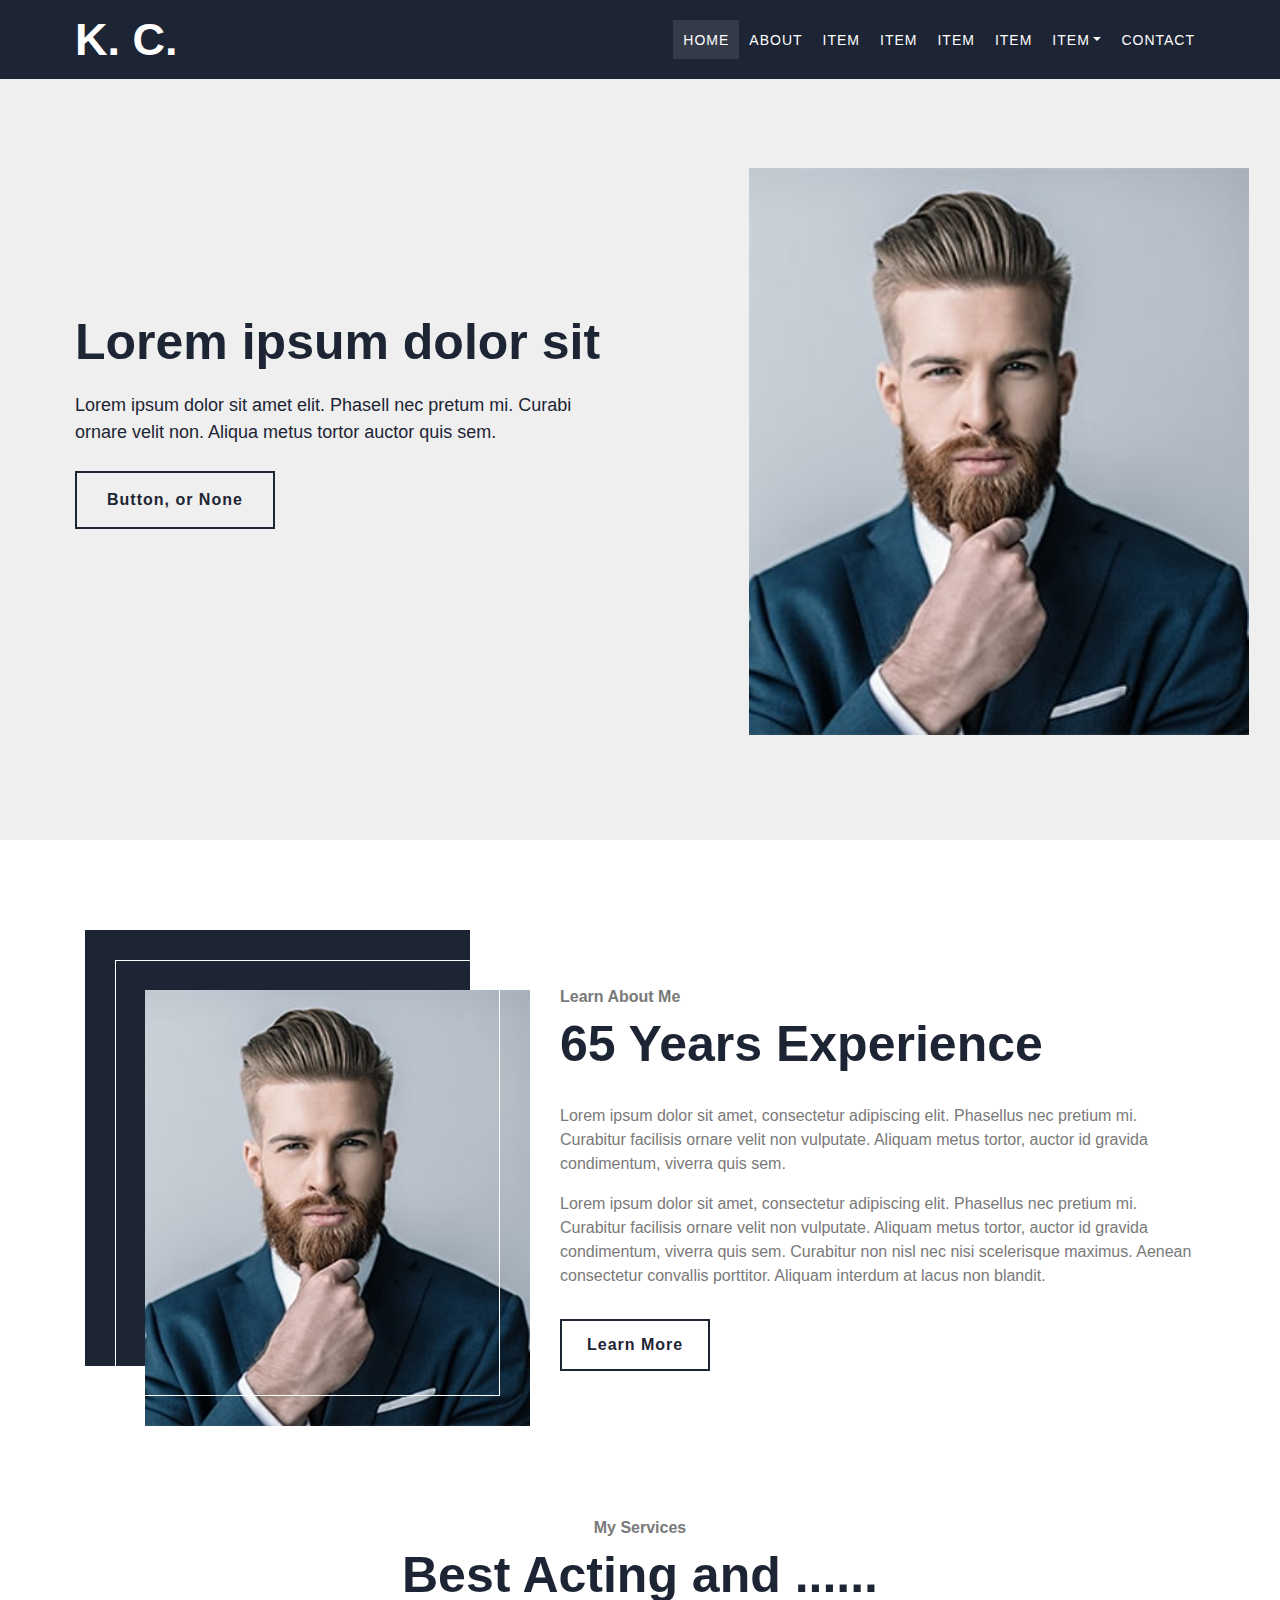
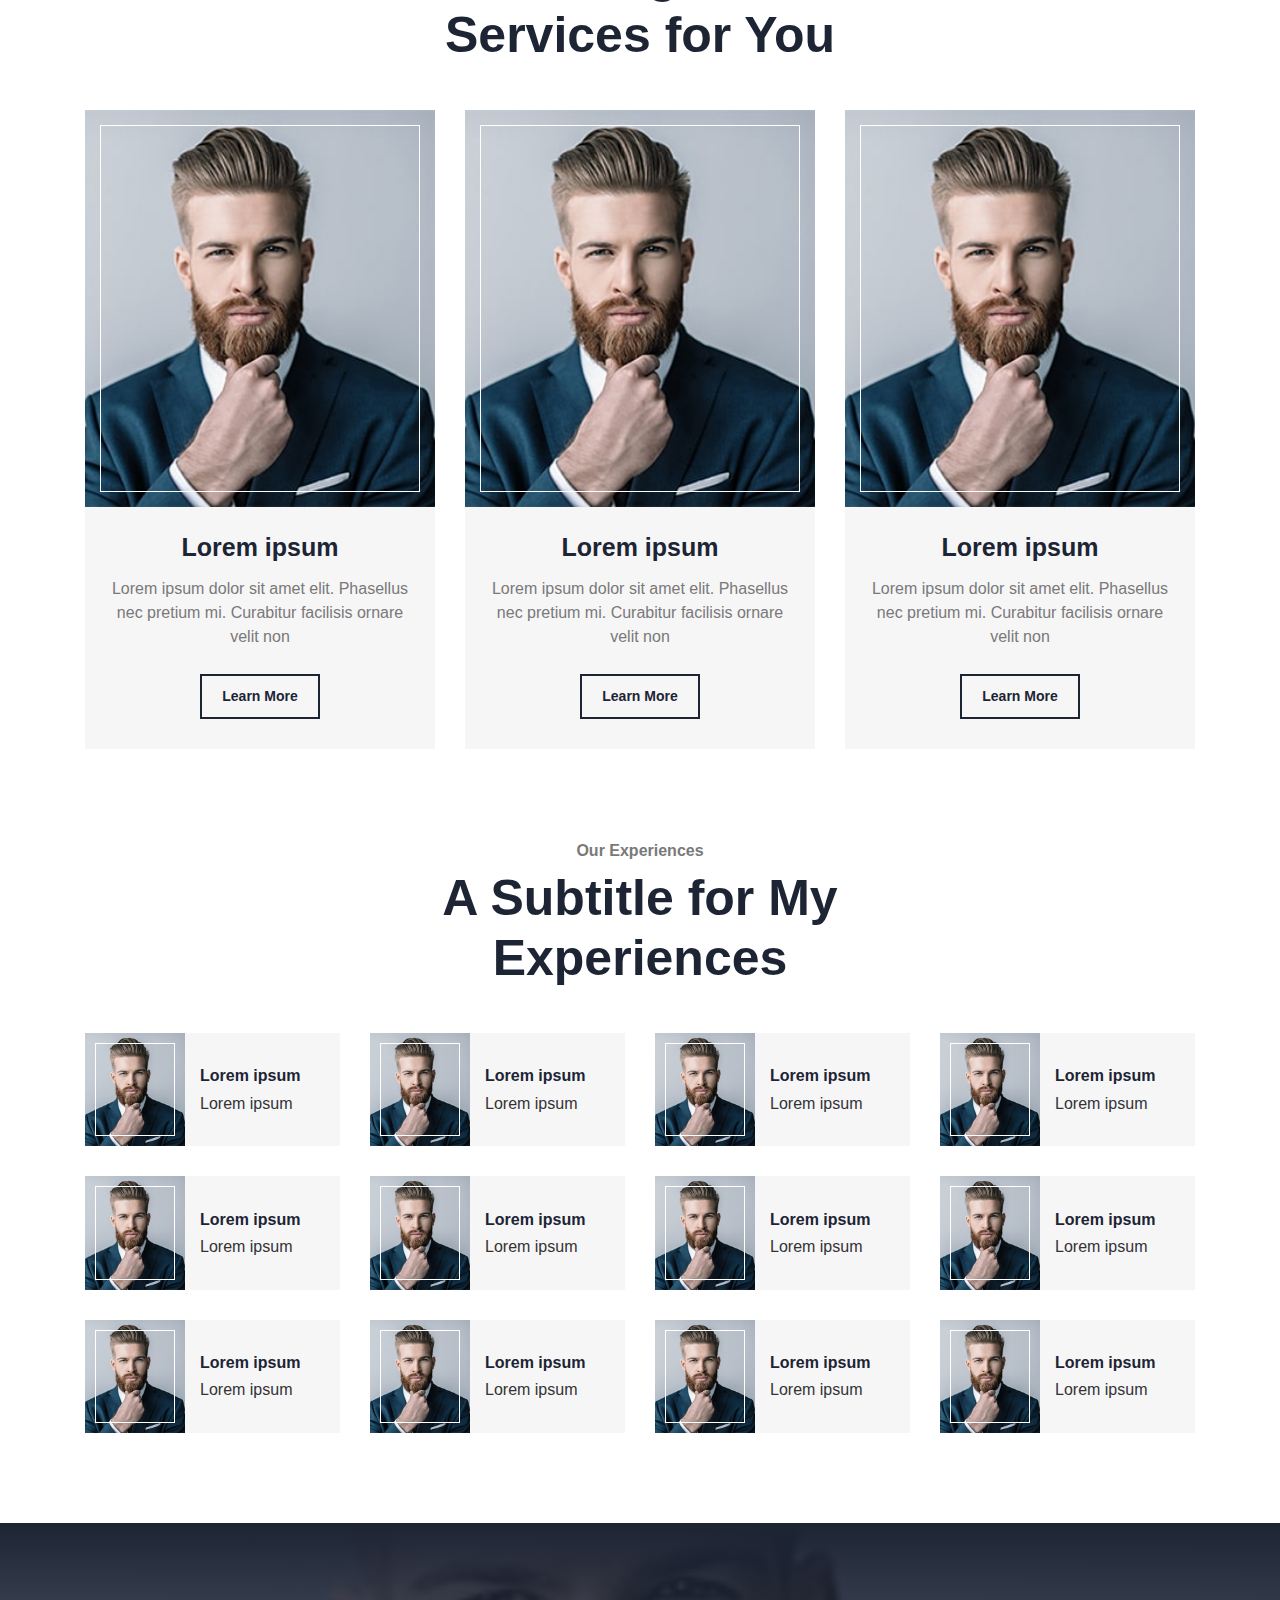
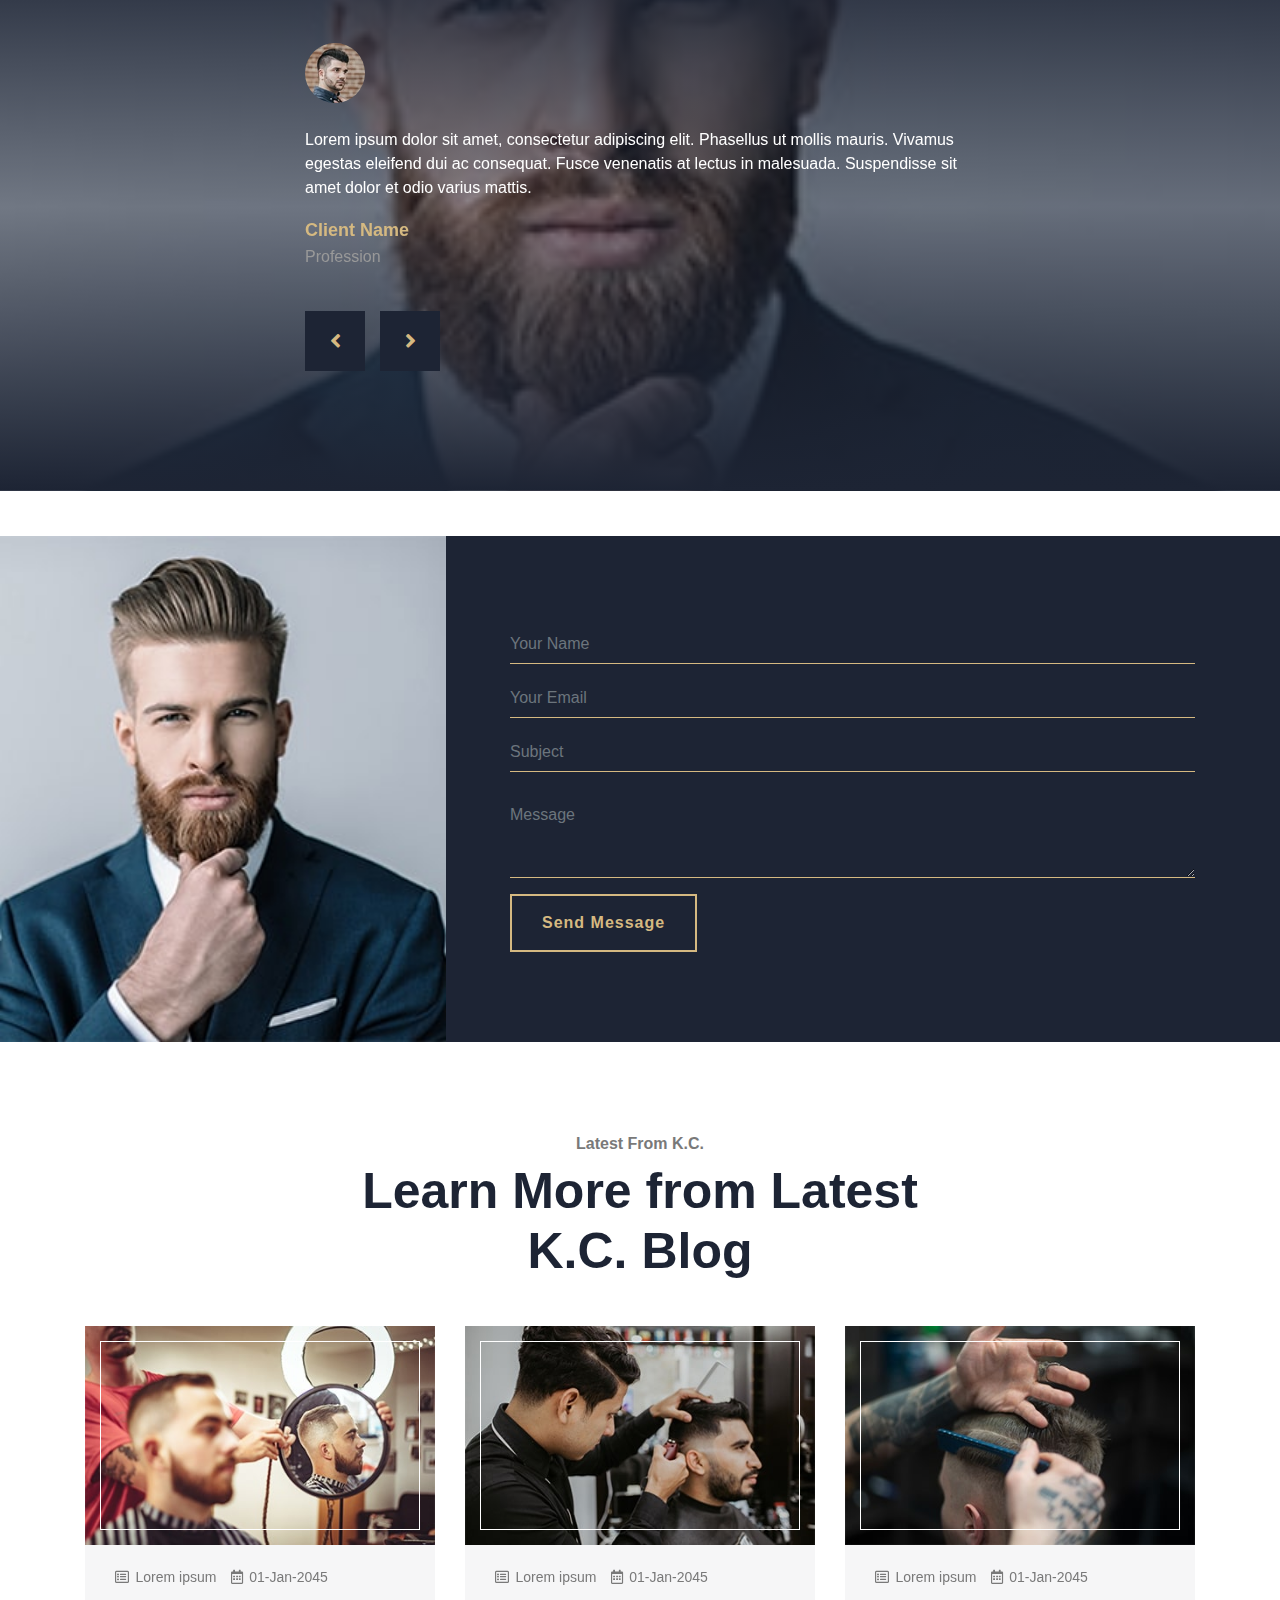
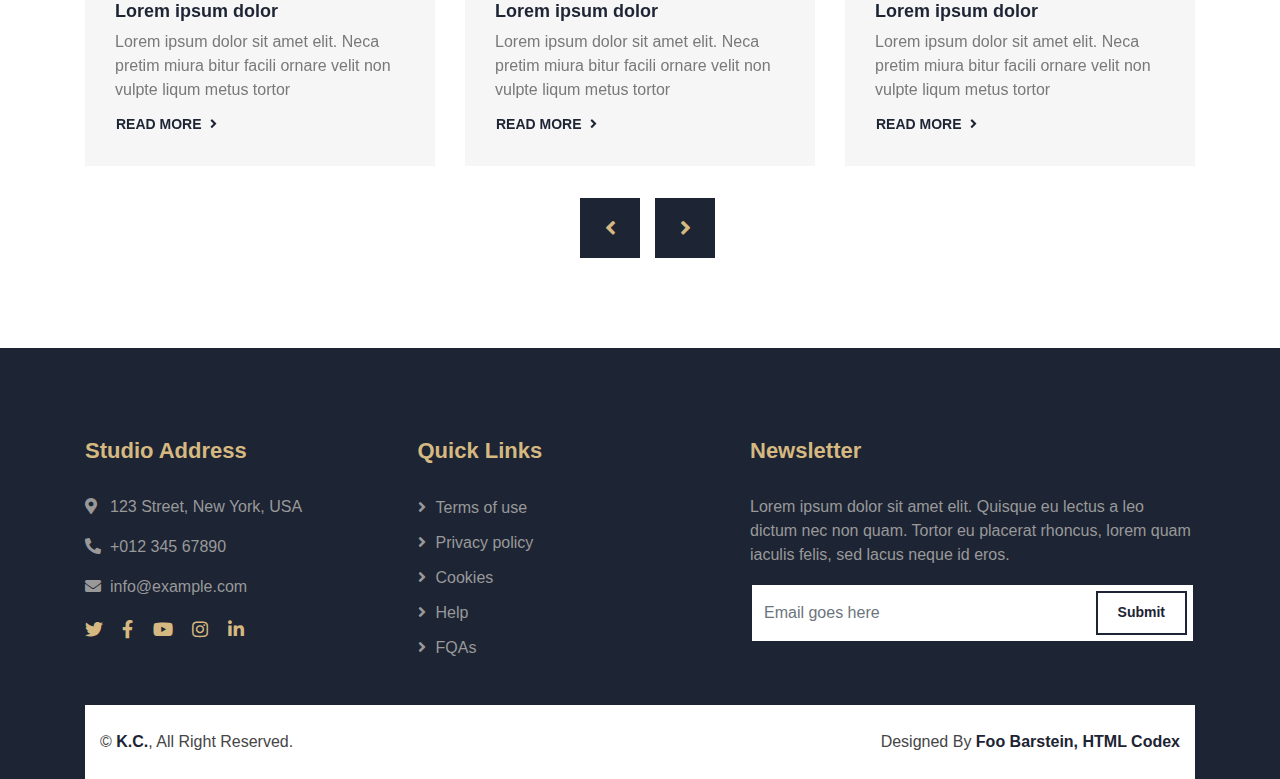
==== index.html @ 93770280 "first commit" ====
<!DOCTYPE html>
<html lang="en">
    <head>
        <meta charset="utf-8">
        <title>K. C.</title>
        <meta content="width=device-width, initial-scale=1.0" name="viewport">
        <meta content="Free Website Template" name="keywords">
        <meta content="Free Website Template" name="description">

        <!-- Favicon -->
        <link href="img/favicon.ico" rel="icon">

        <!-- Google Font -->
        <link href="https://fonts.googleapis.com/css2?family=Open+Sans:wght@300;400;600;700;800&display=swap" rel="stylesheet">

        <!-- CSS Libraries -->
        <link href="https://stackpath.bootstrapcdn.com/bootstrap/4.4.1/css/bootstrap.min.css" rel="stylesheet">
        <link href="https://cdnjs.cloudflare.com/ajax/libs/font-awesome/5.10.0/css/all.min.css" rel="stylesheet">
        <link href="lib/animate/animate.min.css" rel="stylesheet">
        <link href="lib/owlcarousel/assets/owl.carousel.min.css" rel="stylesheet">
        <link href="lib/lightbox/css/lightbox.min.css" rel="stylesheet">

        <!-- Template Stylesheet -->
        <link href="css/style.css" rel="stylesheet">
    </head>

    <body>
        <!-- Top Bar Start -->
<!--         <div class="top-bar d-none d-md-block">
            <div class="container-fluid">
                <div class="row">
                    <div class="col-md-6">
                        <div class="top-bar-left">
                            <div class="text">
                                <h2>8:00 - 9:00</h2>
                                <p>Opening Hour Mon - Fri</p>
                            </div>
                            <div class="text">
                                <h2>+123 456 7890</h2>
                                <p>Call Us For Appointment</p>
                            </div>
                        </div>
                    </div>
                    <div class="col-md-6">
                        <div class="top-bar-right">
                            <div class="social">
                                <a href=""><i class="fab fa-twitter"></i></a>
                                <a href=""><i class="fab fa-facebook-f"></i></a>
                                <a href=""><i class="fab fa-linkedin-in"></i></a>
                                <a href=""><i class="fab fa-instagram"></i></a>
                            </div>
                        </div>
                    </div>
                </div>
            </div>
        </div> -->
        <!-- Top Bar End -->

        <!-- Nav Bar Start -->
        <div class="navbar navbar-expand-lg bg-dark navbar-dark">
            <div class="container-fluid">
                <a href="index.html" class="navbar-brand">K. C.</a>
                <button type="button" class="navbar-toggler" data-toggle="collapse" data-target="#navbarCollapse">
                    <span class="navbar-toggler-icon"></span>
                </button>

                <div class="collapse navbar-collapse justify-content-between" id="navbarCollapse">
                    <div class="navbar-nav ml-auto">
                        <a href="index.html" class="nav-item nav-link active">Home</a>
                        <a href="about.html" class="nav-item nav-link">About</a>
                        <a href="#" class="nav-item nav-link">Item</a>
                        <a href="#" class="nav-item nav-link">Item</a>
                        <a href="#" class="nav-item nav-link">Item</a>
                        <a href="#" class="nav-item nav-link">Item</a>
                        <div class="nav-item dropdown">
                            <a href="#" class="nav-link dropdown-toggle" data-toggle="dropdown">Item</a>
                            <div class="dropdown-menu">
                                <a href="#" class="dropdown-item">Item</a>
                                <a href="#" class="dropdown-item">Item</a>
                            </div>
                        </div>
                        <a href="contact.html" class="nav-item nav-link">Contact</a>
                    </div>
                </div>
            </div>
        </div>
        <!-- Nav Bar End -->


        <!-- Hero Start -->
        <div class="hero">
            <div class="container-fluid">
                <div class="row">
                    <div class="col-sm-12 col-md-6">
                        <div class="hero-text">
                            <h1>Lorem ipsum dolor sit</h1>
                            <p>
                                Lorem ipsum dolor sit amet elit. Phasell nec pretum mi. Curabi ornare velit non. Aliqua metus tortor auctor quis sem.
                            </p>
                            <a class="btn" href="https://htmlcodex.com/barber-shop-template">Button, or None</a>
                        </div>
                    </div>
                    <div class="col-sm-12 col-md-6 d-none d-md-block">
                        <div class="hero-image">
                            <img src="img/team-3.jpg" alt="Hero Image">
                        </div>
                    </div>
                </div>
<!--                 <button type="button" class="btn-play" data-toggle="modal" data-src="https://www.youtube.com/embed/DWRcNpR6Kdc" data-target="#videoModal">
                    <span></span>
                </button> -->
            </div>
        </div>
        <!-- Hero End -->

        <!-- Video Modal Start-->
<!--         <div class="modal fade" id="videoModal" tabindex="-1" role="dialog" aria-labelledby="exampleModalLabel" aria-hidden="true">
            <div class="modal-dialog" role="document">
                <div class="modal-content">
                    <div class="modal-body">
                        <button type="button" class="close" data-dismiss="modal" aria-label="Close">
                            <span aria-hidden="true">&times;</span>
                        </button>     -->    
                        <!-- 16:9 aspect ratio -->
<!--                         <div class="embed-responsive embed-responsive-16by9">
                            <iframe class="embed-responsive-item" src="" id="video"  allowscriptaccess="always" allow="autoplay"></iframe>
                        </div>
                    </div>
                </div>
            </div>
        </div>  -->
        <!-- Video Modal End -->


        <!-- About Start -->
        <div class="about">
            <div class="container">
                <div class="row align-items-center">
                    <div class="col-lg-5 col-md-6">
                        <div class="about-img">
                            <img src="img/team-3.jpg" alt="Image">
                        </div>
                    </div>
                    <div class="col-lg-7 col-md-6">
                        <div class="section-header text-left">
                            <p>Learn About Me</p>
                            <h2>65 Years Experience</h2>
                        </div>
                        <div class="about-text">
                            <p>
                                Lorem ipsum dolor sit amet, consectetur adipiscing elit. Phasellus nec pretium mi. Curabitur facilisis ornare velit non vulputate. Aliquam metus tortor, auctor id gravida condimentum, viverra quis sem.
                            </p>
                            <p>
                                Lorem ipsum dolor sit amet, consectetur adipiscing elit. Phasellus nec pretium mi. Curabitur facilisis ornare velit non vulputate. Aliquam metus tortor, auctor id gravida condimentum, viverra quis sem. Curabitur non nisl nec nisi scelerisque maximus. Aenean consectetur convallis porttitor. Aliquam interdum at lacus non blandit.
                            </p>
                            <a class="btn" href="">Learn More</a>
                        </div>
                    </div>
                </div>
            </div>
        </div>
        <!-- About End -->


        <!-- Service Start -->
        <div class="service">
            <div class="container">
                <div class="section-header text-center">
                    <p>My Services</p>
                    <h2>Best Acting and ...... Services for You</h2>
                </div>
                <div class="row">
                    <div class="col-lg-4 col-md-6">
                        <div class="service-item">
                            <div class="service-img">
                                <img src="img/team-3.jpg" alt="Image">
                            </div>
                            <h3>Lorem ipsum</h3>
                            <p>
                                Lorem ipsum dolor sit amet elit. Phasellus nec pretium mi. Curabitur facilisis ornare velit non
                            </p>
                            <a class="btn" href="">Learn More</a>
                        </div>
                    </div>
                    <div class="col-lg-4 col-md-6">
                        <div class="service-item">
                            <div class="service-img">
                                <img src="img/team-3.jpg" alt="Image">
                            </div>
                            <h3>Lorem ipsum</h3>
                            <p>
                                Lorem ipsum dolor sit amet elit. Phasellus nec pretium mi. Curabitur facilisis ornare velit non
                            </p>
                            <a class="btn" href="">Learn More</a>
                        </div>
                    </div>
                    <div class="col-lg-4 col-md-6">
                        <div class="service-item">
                            <div class="service-img">
                                <img src="img/team-3.jpg" alt="Image">
                            </div>
                            <h3>Lorem ipsum</h3>
                            <p>
                                Lorem ipsum dolor sit amet elit. Phasellus nec pretium mi. Curabitur facilisis ornare velit non
                            </p>
                            <a class="btn" href="">Learn More</a>
                        </div>
                    </div>
                </div>
            </div>
        </div>
        <!-- Service End -->


        <!-- Pricing Start -->
        <div class="price">
            <div class="container">
                <div class="section-header text-center">
                    <p>Our Experiences</p>
                    <h2>A Subtitle for My Experiences</h2>
                </div>
                <div class="row">
                    <div class="col-lg-3 col-md-4 col-sm-6">
                        <div class="price-item">
                            <div class="price-img">
                                <img src="img/team-3.jpg" alt="Image">
                            </div>
                            <div class="price-text">
                                <h2>Lorem ipsum</h2>
                                <h3>Lorem ipsum</h3>
                            </div>
                        </div>
                    </div>
                    <div class="col-lg-3 col-md-4 col-sm-6">
                        <div class="price-item">
                            <div class="price-img">
                                <img src="img/team-3.jpg" alt="Image">
                            </div>
                            <div class="price-text">
                                <h2>Lorem ipsum</h2>
                                <h3>Lorem ipsum</h3>
                            </div>
                        </div>
                    </div>
                    <div class="col-lg-3 col-md-4 col-sm-6">
                        <div class="price-item">
                            <div class="price-img">
                                <img src="img/team-3.jpg" alt="Image">
                            </div>
                            <div class="price-text">
                                <h2>Lorem ipsum</h2>
                                <h3>Lorem ipsum</h3>
                            </div>
                        </div>
                    </div>
                    <div class="col-lg-3 col-md-4 col-sm-6">
                        <div class="price-item">
                            <div class="price-img">
                                <img src="img/team-3.jpg" alt="Image">
                            </div>
                            <div class="price-text">
                                <h2>Lorem ipsum</h2>
                                <h3>Lorem ipsum</h3>
                            </div>
                        </div>
                    </div>
                    <div class="col-lg-3 col-md-4 col-sm-6">
                        <div class="price-item">
                            <div class="price-img">
                                <img src="img/team-3.jpg" alt="Image">
                            </div>
                            <div class="price-text">
                                <h2>Lorem ipsum</h2>
                                <h3>Lorem ipsum</h3>
                            </div>
                        </div>
                    </div>
                    <div class="col-lg-3 col-md-4 col-sm-6">
                        <div class="price-item">
                            <div class="price-img">
                                <img src="img/team-3.jpg" alt="Image">
                            </div>
                            <div class="price-text">
                                <h2>Lorem ipsum</h2>
                                <h3>Lorem ipsum</h3>
                            </div>
                        </div>
                    </div>
                    <div class="col-lg-3 col-md-4 col-sm-6">
                        <div class="price-item">
                            <div class="price-img">
                                <img src="img/team-3.jpg" alt="Image">
                            </div>
                            <div class="price-text">
                                <h2>Lorem ipsum</h2>
                                <h3>Lorem ipsum</h3>
                            </div>
                        </div>
                    </div>
                    <div class="col-lg-3 col-md-4 col-sm-6">
                        <div class="price-item">
                            <div class="price-img">
                                <img src="img/team-3.jpg" alt="Image">
                            </div>
                            <div class="price-text">
                                <h2>Lorem ipsum</h2>
                                <h3>Lorem ipsum</h3>
                            </div>
                        </div>
                    </div>
                    <div class="col-lg-3 col-md-4 col-sm-6">
                        <div class="price-item">
                            <div class="price-img">
                                <img src="img/team-3.jpg" alt="Image">
                            </div>
                            <div class="price-text">
                                <h2>Lorem ipsum</h2>
                                <h3>Lorem ipsum</h3>
                            </div>
                        </div>
                    </div>
                    <div class="col-lg-3 col-md-4 col-sm-6">
                        <div class="price-item">
                            <div class="price-img">
                                <img src="img/team-3.jpg" alt="Image">
                            </div>
                            <div class="price-text">
                                <h2>Lorem ipsum</h2>
                                <h3>Lorem ipsum</h3>
                            </div>
                        </div>
                    </div>
                    <div class="col-lg-3 col-md-4 col-sm-6">
                        <div class="price-item">
                            <div class="price-img">
                                <img src="img/team-3.jpg" alt="Image">
                            </div>
                            <div class="price-text">
                                <h2>Lorem ipsum</h2>
                                <h3>Lorem ipsum</h3>
                            </div>
                        </div>
                    </div>
                    <div class="col-lg-3 col-md-4 col-sm-6">
                        <div class="price-item">
                            <div class="price-img">
                                <img src="img/team-3.jpg" alt="Image">
                            </div>
                            <div class="price-text">
                                <h2>Lorem ipsum</h2>
                                <h3>Lorem ipsum</h3>
                            </div>
                        </div>
                    </div>
                </div>
            </div>
        </div>
        <!-- Pricing End -->
        
        
        <!-- Testimonial Start -->
        <div class="testimonial">
            <div class="container">
                <div class="owl-carousel testimonials-carousel">
                    <div class="testimonial-item">
                        <img src="img/testimonial-1.jpg" alt="Image">
                        <p>
                            Lorem ipsum dolor sit amet, consectetur adipiscing elit. Phasellus ut mollis mauris. Vivamus egestas eleifend dui ac consequat. Fusce venenatis at lectus in malesuada. Suspendisse sit amet dolor et odio varius mattis.
                        </p>
                        <h2>Client Name</h2>
                        <h3>Profession</h3>
                    </div>
                    <div class="testimonial-item">
                        <img src="img/testimonial-2.jpg" alt="Image">
                        <p>
                            Phasellus pellentesque tempus pretium. Quisque in enim sit amet purus venenatis porttitor sed non velit. Vivamus vehicula finibus tortor. Aliquam vehicula molestie pulvinar. Sed varius libero in leo finibus, ac consectetur tortor rutrum.
                        </p>
                        <h2>Client Name</h2>
                        <h3>Profession</h3>
                    </div>
                    <div class="testimonial-item">
                        <img src="img/testimonial-3.jpg" alt="Image">
                        <p>
                            Sed in lectus eu eros tincidunt cursus. Aliquam eleifend velit nisl. Sed et posuere urna, ut vestibulum massa. Integer quis magna non enim luctus interdum. Phasellus sed eleifend erat. Aliquam ligula ex, semper vel tempor pellentesque, pretium eu nulla.
                        </p>
                        <h2>Client Name</h2>
                        <h3>Profession</h3>
                    </div>
                </div>
            </div>
        </div>
        <!-- Testimonial End -->


        <!-- Team Start -->
<!--         <div class="team">
            <div class="container">
                <div class="section-header text-center">
                    <p>Our Barber Team</p>
                    <h2>Meet Our Hair Cut Expert Barber</h2>
                </div>
                <div class="row">
                    <div class="col-lg-3 col-md-6">
                        <div class="team-item">
                            <div class="team-img">
                                <img src="img/team-1.jpg" alt="Team Image">
                            </div>
                            <div class="team-text">
                                <h2>Adam Phillips</h2>
                                <p>Master Barber</p>
                            </div>
                        </div>
                    </div>
                    <div class="col-lg-3 col-md-6">
                        <div class="team-item">
                            <div class="team-img">
                                <img src="img/team-2.jpg" alt="Team Image">
                            </div>
                            <div class="team-text">
                                <h2>Dylan Adams</h2>
                                <p>Hair Expert</p>
                            </div>
                        </div>
                    </div>
                    <div class="col-lg-3 col-md-6">
                        <div class="team-item">
                            <div class="team-img">
                                <img src="img/team-3.jpg" alt="Team Image">
                            </div>
                            <div class="team-text">
                                <h2>Gloria Edwards</h2>
                                <p>Beard Expert</p>
                            </div>
                        </div>
                    </div>
                    <div class="col-lg-3 col-md-6">
                        <div class="team-item">
                            <div class="team-img">
                                <img src="img/team-4.jpg" alt="Team Image">
                            </div>
                            <div class="team-text">
                                <h2>Josh Dunn</h2>
                                <p>Color Expert</p>
                            </div>
                        </div>
                    </div>
                </div>
            </div>
        </div> -->
        <!-- Team End -->
        
        
        <!-- Contact Start -->
        <div class="contact">
            <div class="container-fluid">
                <div class="container">
                    <div class="row align-items-center">
                        <div class="col-md-4"></div>
                        <div class="col-md-8">
                            <div class="contact-form">
                                <div id="success"></div>
                                <form name="sentMessage" id="contactForm" novalidate="novalidate">
                                    <div class="control-group">
                                        <input type="text" class="form-control" id="name" placeholder="Your Name" required="required" data-validation-required-message="Please enter your name" />
                                        <p class="help-block text-danger"></p>
                                    </div>
                                    <div class="control-group">
                                        <input type="email" class="form-control" id="email" placeholder="Your Email" required="required" data-validation-required-message="Please enter your email" />
                                        <p class="help-block text-danger"></p>
                                    </div>
                                    <div class="control-group">
                                        <input type="text" class="form-control" id="subject" placeholder="Subject" required="required" data-validation-required-message="Please enter a subject" />
                                        <p class="help-block text-danger"></p>
                                    </div>
                                    <div class="control-group">
                                        <textarea class="form-control" id="message" placeholder="Message" required="required" data-validation-required-message="Please enter your message"></textarea>
                                        <p class="help-block text-danger"></p>
                                    </div>
                                    <div>
                                        <button class="btn" type="submit" id="sendMessageButton">Send Message</button>
                                    </div>
                                </form>
                            </div>
                        </div>
                    </div>
                </div>
            </div>
        </div>
        <!-- Contact End -->


        <!-- Blog Start -->
        <div class="blog">
            <div class="container">
                <div class="section-header text-center">
                    <p>Latest From K.C.</p>
                    <h2>Learn More from Latest K.C. Blog</h2>
                </div>
                <div class="owl-carousel blog-carousel">
                    <div class="blog-item">
                        <div class="blog-img">
                            <img src="img/blog-1.jpg" alt="Blog">
                        </div>
                        <div class="blog-meta">
                            <i class="fa fa-list-alt"></i>
                            <a href="">Lorem ipsum</a>
                            <i class="fa fa-calendar-alt"></i>
                            <p>01-Jan-2045</p>
                        </div>
                        <div class="blog-text">
                            <h2>Lorem ipsum dolor</h2>
                            <p>
                                Lorem ipsum dolor sit amet elit. Neca pretim miura bitur facili ornare velit non vulpte liqum metus tortor
                            </p>
                            <a class="btn" href="">Read More <i class="fa fa-angle-right"></i></a>
                        </div>
                    </div>
                    <div class="blog-item">
                        <div class="blog-img">
                            <img src="img/blog-2.jpg" alt="Blog">
                        </div>
                        <div class="blog-meta">
                            <i class="fa fa-list-alt"></i>
                            <a href="">Lorem ipsum</a>
                            <i class="fa fa-calendar-alt"></i>
                            <p>01-Jan-2045</p>
                        </div>
                        <div class="blog-text">
                            <h2>Lorem ipsum dolor</h2>
                            <p>
                                Lorem ipsum dolor sit amet elit. Neca pretim miura bitur facili ornare velit non vulpte liqum metus tortor
                            </p>
                            <a class="btn" href="">Read More <i class="fa fa-angle-right"></i></a>
                        </div>
                    </div>
                    <div class="blog-item">
                        <div class="blog-img">
                            <img src="img/blog-3.jpg" alt="Blog">
                        </div>
                        <div class="blog-meta">
                            <i class="fa fa-list-alt"></i>
                            <a href="">Lorem ipsum</a>
                            <i class="fa fa-calendar-alt"></i>
                            <p>01-Jan-2045</p>
                        </div>
                        <div class="blog-text">
                            <h2>Lorem ipsum dolor</h2>
                            <p>
                                Lorem ipsum dolor sit amet elit. Neca pretim miura bitur facili ornare velit non vulpte liqum metus tortor
                            </p>
                            <a class="btn" href="">Read More <i class="fa fa-angle-right"></i></a>
                        </div>
                    </div>
                    <div class="blog-item">
                        <div class="blog-img">
                            <img src="img/blog-4.jpg" alt="Blog">
                        </div>
                        <div class="blog-meta">
                            <i class="fa fa-list-alt"></i>
                            <a href="">Lorem ipsum</a>
                            <i class="fa fa-calendar-alt"></i>
                            <p>01-Jan-2045</p>
                        </div>
                        <div class="blog-text">
                            <h2>Lorem ipsum dolor</h2>
                            <p>
                                Lorem ipsum dolor sit amet elit. Neca pretim miura bitur facili ornare velit non vulpte liqum metus tortor
                            </p>
                            <a class="btn" href="">Read More <i class="fa fa-angle-right"></i></a>
                        </div>
                    </div>
                    <div class="blog-item">
                        <div class="blog-img">
                            <img src="img/blog-5.jpg" alt="Blog">
                        </div>
                        <div class="blog-meta">
                            <i class="fa fa-list-alt"></i>
                            <a href="">Lorem ipsum</a>
                            <i class="fa fa-calendar-alt"></i>
                            <p>01-Jan-2045</p>
                        </div>
                        <div class="blog-text">
                            <h2>Lorem ipsum dolor</h2>
                            <p>
                                Lorem ipsum dolor sit amet elit. Neca pretim miura bitur facili ornare velit non vulpte liqum metus tortor
                            </p>
                            <a class="btn" href="">Read More <i class="fa fa-angle-right"></i></a>
                        </div>
                    </div>
                    <div class="blog-item">
                        <div class="blog-img">
                            <img src="img/blog-6.jpg" alt="Blog">
                        </div>
                        <div class="blog-meta">
                            <i class="fa fa-list-alt"></i>
                            <a href="">Lorem ipsum</a>
                            <i class="fa fa-calendar-alt"></i>
                            <p>01-Jan-2045</p>
                        </div>
                        <div class="blog-text">
                            <h2>Lorem ipsum dolor</h2>
                            <p>
                                Lorem ipsum dolor sit amet elit. Neca pretim miura bitur facili ornare velit non vulpte liqum metus tortor
                            </p>
                            <a class="btn" href="">Read More <i class="fa fa-angle-right"></i></a>
                        </div>
                    </div>
                </div>
            </div>
        </div>
        <!-- Blog End -->


        <!-- Footer Start -->
        <div class="footer">
            <div class="container">
                <div class="row">
                    <div class="col-lg-7">
                        <div class="row">
                            <div class="col-md-6">
                                <div class="footer-contact">
                                    <h2>Studio Address</h2>
                                    <p><i class="fa fa-map-marker-alt"></i>123 Street, New York, USA</p>
                                    <p><i class="fa fa-phone-alt"></i>+012 345 67890</p>
                                    <p><i class="fa fa-envelope"></i>info@example.com</p>
                                    <div class="footer-social">
                                        <a href=""><i class="fab fa-twitter"></i></a>
                                        <a href=""><i class="fab fa-facebook-f"></i></a>
                                        <a href=""><i class="fab fa-youtube"></i></a>
                                        <a href=""><i class="fab fa-instagram"></i></a>
                                        <a href=""><i class="fab fa-linkedin-in"></i></a>
                                    </div>
                                </div>
                            </div>
                            <div class="col-md-6">
                                <div class="footer-link">
                                    <h2>Quick Links</h2>
                                    <a href="">Terms of use</a>
                                    <a href="">Privacy policy</a>
                                    <a href="">Cookies</a>
                                    <a href="">Help</a>
                                    <a href="">FQAs</a>
                                </div>
                            </div>
                        </div>
                    </div>
                    <div class="col-lg-5">
                        <div class="footer-newsletter">
                            <h2>Newsletter</h2>
                            <p>
                                Lorem ipsum dolor sit amet elit. Quisque eu lectus a leo dictum nec non quam. Tortor eu placerat rhoncus, lorem quam iaculis felis, sed lacus neque id eros.
                            </p>
                            <div class="form">
                                <input class="form-control" placeholder="Email goes here">
                                <button class="btn">Submit</button>
                            </div>
                        </div>
                    </div>
                </div>
            </div>
            <div class="container copyright">
                <div class="row">
                    <div class="col-md-6">
                        <p>&copy; <a href="#">K.C.</a>, All Right Reserved.</p>
                    </div>
                    <div class="col-md-6">
                        <p>Designed By <a href="https://htmlcodex.com">Foo Barstein, HTML Codex</a></p>
                    </div>
                </div>
            </div>
        </div>
        <!-- Footer End -->

        <a href="#" class="back-to-top"><i class="fa fa-chevron-up"></i></a>

        <!-- JavaScript Libraries -->
        <script src="https://code.jquery.com/jquery-3.4.1.min.js"></script>
        <script src="https://stackpath.bootstrapcdn.com/bootstrap/4.4.1/js/bootstrap.bundle.min.js"></script>
        <script src="lib/easing/easing.min.js"></script>
        <script src="lib/owlcarousel/owl.carousel.min.js"></script>
        <script src="lib/isotope/isotope.pkgd.min.js"></script>
        <script src="lib/lightbox/js/lightbox.min.js"></script>
        
        <!-- Contact Javascript File -->
        <script src="mail/jqBootstrapValidation.min.js"></script>
        <script src="mail/contact.js"></script>

        <!-- Template Javascript -->
        <script src="js/main.js"></script>
    </body>
</html>
---- css/style.css ----
/*******************************/
/********* General CSS *********/
/*******************************/
body {
    color: #797979;
    background: #ffffff;
    font-family: 'Lato', sans-serif;
}

h1,
h2, 
h3, 
h4,
h5, 
h6 {
    color: #1d2434;
}

a {
    color: #454545;
    transition: .3s;
}

a:hover,
a:active,
a:focus {
    color: #D5B981;
    outline: none;
    text-decoration: none;
}

.btn:focus,
.form-control:focus {
    box-shadow: none;
}

.container-fluid {
    max-width: 1366px;
}

.back-to-top {
    position: fixed;
    display: none;
    background: #D5B981;
    width: 44px;
    height: 44px;
    text-align: center;
    line-height: 1;
    font-size: 22px;
    right: 15px;
    bottom: 15px;
    transition: background 0.5s;
    z-index: 9;
}

.back-to-top:hover {
    background: #1d2434;
}

.back-to-top:hover i {
    color: #D5B981;
}

.back-to-top i {
    color: #1d2434;
    padding-top: 10px;
}


/**********************************/
/********** Top Bar CSS ***********/
/**********************************/
.top-bar {
    position: relative;
    height: 60px;
    background: #1d2434;
}

.top-bar .top-bar-left {
    display: flex;
    align-items: center;
    justify-content: flex-start;
}

.top-bar .top-bar-right {
    display: flex;
    align-items: center;
    justify-content: flex-end;
}

.top-bar .text {
    display: flex;
    align-items: center;
    justify-content: center;
    flex-direction: column;
    height: 60px;
    padding: 0 10px;
    text-align: center;
    border-left: 1px solid rgba(255, 255, 255, .15);
}

.top-bar .text:last-child {
    border-right: 1px solid rgba(255, 255, 255, .15);
}

.top-bar .text h2 {
    color: #eeeeee;
    font-weight: 600;
    font-size: 16px;
    letter-spacing: 1px;
    margin: 0;
}

.top-bar .text p {
    color: #eeeeee;
    font-size: 12px;
    font-weight: 400;
    margin: 0;
}

.top-bar .social {
    display: flex;
    height: 60px;
    font-size: 0;
    justify-content: flex-end;
}

.top-bar .social a {
    display: flex;
    align-items: center;
    justify-content: center;
    width: 60px;
    height: 100%;
    font-size: 22px;
    color: #ffffff;
    border-right: 1px solid rgba(255, 255, 255, .15);
}

.top-bar .social a:first-child {
    border-left: 1px solid rgba(255, 255, 255, .15);
}

.top-bar .social a:hover {
    color: #D5B981;
    background: #ffffff;
}

@media (min-width: 992px) {
    .top-bar {
        padding: 0 60px;
    }
}


/**********************************/
/*********** Nav Bar CSS **********/
/**********************************/
.navbar {
    position: relative;
    transition: .5s;
    z-index: 999;
}

.navbar.nav-sticky {
    position: fixed;
    top: 0;
    width: 100%;
    box-shadow: 0 2px 5px rgba(0, 0, 0, .3);
}

.navbar .navbar-brand {
    margin: 0;
    color: #ffffff;
    font-size: 45px;
    line-height: 0px;
    font-weight: 600;
}

.navbar .navbar-brand span {
    font-weight: 800;
}

.navbar .navbar-brand img {
    max-width: 100%;
    max-height: 40px;
}

.navbar-dark .navbar-nav .nav-link,
.navbar-dark .navbar-nav .nav-link:focus,
.navbar-dark .navbar-nav .nav-link:hover,
.navbar-dark .navbar-nav .nav-link.active {
    padding: 10px 10px 8px 10px;
    color: #ffffff;
}

.navbar-dark .navbar-nav .nav-link:hover,
.navbar-dark .navbar-nav .nav-link.active {
    background: rgba(256, 256, 256, .1);
    transition: none;
}

.navbar .dropdown-menu {
    margin-top: 0;
    border: 0;
    border-radius: 0;
    background: #f8f9fa;
}

@media (min-width: 992px) {
    .navbar {
        position: absolute;
        width: 100%;
        /*top: 60px;*/
        padding: 20px 60px;
        background: #1d2434 !important;
        z-index: 9;
    }
    
    .navbar.nav-sticky {
        padding: 10px 60px;
        background: #1d2434 !important;
    }
    
    .navbar a.nav-link {
        padding: 8px 15px;
        font-size: 14px;
        letter-spacing: 1px;
        text-transform: uppercase;
    }
}

@media (max-width: 991.98px) {   
    .navbar {
        padding: 15px;
        background: #1d2434 !important;
    }
    
    .navbar a.nav-link {
        padding: 5px;
    }
    
    .navbar .dropdown-menu {
        box-shadow: none;
    }
}


/*******************************/
/********** Hero CSS ***********/
/*******************************/
.hero {
    position: relative;
    width: 100%;
    margin-bottom: 45px;
    height: calc(100vh - 60px);
    background: #efefef;
    overflow: hidden;
}

.hero .container-fluid {
    padding: 0;
}

.hero .hero-image {
    position: relative;
    text-align: right;
    top: 20%;
    right: 5%;
}

.hero .hero-image img {
    width: 600px;
    max-width: 80%;
    max-height: 80%;
}

.hero .hero-text {
    position: relative;
    padding-left: 75px;
    height: calc(100vh - 60px);
    display: flex;
    align-items: flex-start;
    justify-content: center;
    flex-direction: column;
}

.hero .hero-text h1 {
    color: #1d2434;
    font-size: 50px;
    font-weight: 700;
    margin-bottom: 20px;
}

.hero .hero-text p {
    color: #1d2434;
    font-size: 18px;
    margin-bottom: 25px;
}

.hero .hero-text .btn {
    padding: 15px 30px;
    font-size: 16px;
    font-weight: 600;
    letter-spacing: 1px;
    color: #1d2434;
    background: none;
    border: 2px solid #1d2434;
    border-radius: 0;
    transition: .3s;
}

.hero .hero-text .btn:hover {
    color: #D5B981;
    background: #1d2434;
}

.hero .btn-play {
    position: absolute;
    z-index: 1;
    top: 80%;
    left: 50%;
    transform: translateX(-50%) translateY(-50%);
    box-sizing: content-box;
    display: block;
    width: 32px;
    height: 44px;
    border-radius: 50%;
    border: none;
    outline: none;
    padding: 18px 20px 18px 28px;
}

.hero .btn-play:before {
    content: "";
    position: absolute;
    z-index: 0;
    left: 50%;
    top: 50%;
    transform: translateX(-50%) translateY(-50%);
    display: block;
    width: 80px;
    height: 80px;
    background: #1D2434;
    border-radius: 50%;
    animation: pulse-border 1500ms ease-out infinite;
}

.hero .btn-play:after {
    content: "";
    position: absolute;
    z-index: 1;
    left: 50%;
    top: 50%;
    transform: translateX(-50%) translateY(-50%);
    display: block;
    width: 80px;
    height: 80px;
    background: #1D2434;
    border-radius: 50%;
    transition: all 200ms;
}

.hero .btn-play:hover:after {
    background-color: darken(#1D2434, 10%);
}

.hero .btn-play img {
    position: relative;
    z-index: 3;
    max-width: 100%;
    width: auto;
    height: auto;
}

.hero .btn-play span {
    display: block;
    position: relative;
    z-index: 3;
    width: 0;
    height: 0;
    border-left: 32px solid #ffffff;
    border-top: 22px solid transparent;
    border-bottom: 22px solid transparent;
}

@keyframes pulse-border {
  0% {
    transform: translateX(-50%) translateY(-50%) translateZ(0) scale(1);
    opacity: 1;
  }
  100% {
    transform: translateX(-50%) translateY(-50%) translateZ(0) scale(1.5);
    opacity: 0;
  }
}

#videoModal .modal-dialog {
    position: relative;
    max-width: 800px;
    margin: 60px auto;
}

#videoModal .modal-body {
    position: relative;
    padding: 0px;
}

#videoModal .close {
    position: absolute;
    right: 0px;
    top: -12px;
    z-index: 999;
    font-size: 50px;
    font-weight: normal;
    color: #ffffff;
    opacity: 1;
}

@media (max-width: 991.98px) {
    .hero .hero-text {
        padding-left: 15px;
    }
    
    .hero .hero-text h1 {
        font-size: 35px;
    }
    
    .hero .hero-text p {
        font-size: 16px;
    }
    
    .hero .hero-text .btn {
        padding: 12px 30px;
        font-size: 15px;
        letter-spacing: 0;
    }
}

@media (max-width: 767.98px) {
    .hero .hero-text h1 {
        font-size: 30px;
        font-weight: 600;
    }
    
    .hero .hero-text p {
        font-size: 14px;
    }
    
    .hero .hero-text .btn {
        padding: 10px 25px;
        font-size: 15px;
        font-weight: 400;
        letter-spacing: 0;
    }
}

@media (max-width: 575.98px) {
    .hero .hero-text h1 {
        font-size: 25px;
        font-weight: 600;
    }
    
    .hero .hero-text p {
        font-size: 14px;
    }
    
    .hero .hero-text .btn {
        padding: 8px 20px;
        font-size: 14px;
        font-weight: 400;
        letter-spacing: 0;
    }
}


/*******************************/
/******* Page Header CSS *******/
/*******************************/
.page-header {
    position: relative;
    margin-bottom: 45px;
    padding: 150px 0 90px 0;
    text-align: center;
    background: #D5B981;
}

.page-header h2 {
    position: relative;
    color: #1d2434;
    font-size: 60px;
    font-weight: 700;
}

.page-header a {
    position: relative;
    padding: 0 12px;
    font-size: 22px;
    color: #1d2434;
}

.page-header a:hover {
    color: #ffffff;
}

.page-header a::after {
    position: absolute;
    content: "/";
    width: 8px;
    height: 8px;
    top: -2px;
    right: -7px;
    text-align: center;
    color: #1d2434;
}

.page-header a:last-child::after {
    display: none;
}

@media (max-width: 767.98px) {
    .page-header h2 {
        font-size: 35px;
    }
    
    .page-header a {
        font-size: 18px;
    }
}


/*******************************/
/******* Section Header ********/
/*******************************/
.section-header {
    position: relative;
    max-width: 600px;
    margin: 0 auto;
    margin-bottom: 45px;
}

.section-header p {
    margin-bottom: 5px;
    position: relative;
    font-size: 16px;
    font-weight: 600;
}

.section-header h2 {
    margin: 0;
    position: relative;
    font-size: 50px;
    font-weight: 700;
}

@media (max-width: 767.98px) {
    .section-header h2 {
        font-size: 30px;
    }
}


/*******************************/
/********** About CSS **********/
/*******************************/
.about {
    position: relative;
    width: 100%;
    padding: 45px 0;
}

.about .section-header {
    margin-bottom: 30px;
    margin-left: 0;
}

.about .about-img {
    position: relative;
    height: 100%;
    margin: 60px 0 0 60px;
}

.about .about-img img {
    position: relative;
    width: 100%;
    height: 100%;
    object-fit: cover;
    z-index: 1;
}

.about .about-img::before {
    position: absolute;
    content: "";
    top: -60px;
    right: 60px;
    bottom: 60px;
    left: -60px;
    background: #1d2434;
    z-index: 0;
}

.about .about-img::after {
    position: absolute;
    content: "";
    top: -30px;
    right: 30px;
    bottom: 30px;
    left: -30px;
    background: transparent;
    border: 1px solid #ffffff;
    z-index: 2;
}

.about .about-text p {
    font-size: 16px;
}

.about .about-text a.btn {
    position: relative;
    margin-top: 15px;
    padding: 12px 25px;
    font-size: 16px;
    font-weight: 600;
    letter-spacing: 1px;
    color: #1d2434;
    border: 2px solid #1d2434;
    border-radius: 0;
    background: none;
    transition: .3s;
}

.about .about-text a.btn:hover {
    color: #D5B981;
    background: #1d2434;
}

@media (max-width: 767.98px) {
    .about .about-img {
        margin-bottom: 30px;
        height: auto;
    }
}


/*******************************/
/********* Service CSS *********/
/*******************************/
.service {
    position: relative;
    width: 100%;
    padding: 45px 0 15px 0;
}

.service .service-item {
    position: relative;
    width: 100%;
    text-align: center;
    margin-bottom: 30px;
    background: rgba(29, 36, 52, .04);
}

.service .service-img {
    position: relative;
    width: 100%;
}

.service .service-img img {
    position: relative;
    width: 100%;
    height: 100%;
    object-fit: cover;
}

.service .service-img::after {
    position: absolute;
    content: "";
    top: 15px;
    right: 15px;
    bottom: 15px;
    left: 15px;
    background: transparent;
    border: 1px solid #ffffff;
    z-index: 1;
}

.service .service-item h3 {
    margin: 0;
    padding: 25px 15px 15px 15px;
    font-size: 25px;
    font-weight: 700;
}

.service .service-item p {
    margin: 0;
    padding: 0 25px 25px 25px;
    font-size: 16px;
}

.service .service-item a.btn {
    position: relative;
    margin-bottom: 30px;
    padding: 10px 20px;
    font-size: 14px;
    font-weight: 600;
    color: #1d2434;
    border: 2px solid #1d2434;
    border-radius: 0;
    background: none;
    transition: .3s;
}

.service .service-item:hover a.btn {
    color: #D5B981;
    background: #1d2434;
    border-color: #1d2434;
}


/*******************************/
/********* Pricing CSS *********/
/*******************************/
.price {
    position: relative;
    width: 100%;
    padding: 45px 0 15px 0;
}

.price .price-item {
    position: relative;
    width: 100%;
    display: flex;
    align-items: center;
    justify-content: flex-start;
    flex-direction: row;
    margin-bottom: 30px;
    background: rgba(29, 36, 52, .04);
    transition: .3s;
}

.price .price-item:hover {
    background: #D5B981;
}

.price .price-img {
    position: relative;
    width: 100px;
}

.price .price-img img {
    width: 100%;
}

.price .price-img::after {
    position: absolute;
    content: "";
    top: 10px;
    right: 10px;
    bottom: 10px;
    left: 10px;
    background: transparent;
    border: 1px solid #ffffff;
    z-index: 1;
}

.price .price-text {
    position: relative;
    padding: 0 15px;
    width: calc(100% - 100px);
    overflow: hidden;
}

.price .price-text h2 {
    position: relative;
    margin-bottom: 8px;
    font-size: 16px;
    font-weight: 600;
    white-space: nowrap;
}

.price .price-text h3 {
    position: relative;
    margin: 0;
    font-size: 16px;
    font-weight: 400;
    color: #333333;
}


/*******************************/
/*********** Team CSS **********/
/*******************************/
.team {
    position: relative;
    width: 100%;
    padding: 45px 0 15px 0;
}

.team .team-item {
    margin-bottom: 30px;
}

.team .team-img {
    position: relative;
}

.team .team-img::after {
    position: absolute;
    content: "";
    top: 15px;
    right: 15px;
    bottom: 15px;
    left: 15px;
    background: transparent;
    border: 1px solid #F6F6F7;
    transition: .3s;
    z-index: 1;
}

.team .team-img img {
    width: 100%;
}

.team .team-text {
    position: relative;
    margin: -60px 15px 0 15px;
    padding: 30px 15px;
    text-align: center;
    background: #F6F6F7;
    transition: .3s;
    z-index: 2;
}

.team .team-text h2 {
    font-size: 16px;
    font-weight: 600;
}

.team .team-text p {
    margin: 0;
    color: #333333;
}

.team .team-item:hover .team-text {
    background: #D5B981;
}

.team .team-item:hover .team-img::after {
    border-color: #D5B981;
}


/*******************************/
/******* Testimonial CSS *******/
/*******************************/
.testimonial {
    position: relative;
    margin: 45px 0;
    padding: 120px 0;
    background: linear-gradient(rgba(29, 36, 52, 1), rgba(29, 36, 52, .5), rgba(29, 36, 52, 1)), url(../img/team-3.jpg);
    background-position: center;
    background-repeat: no-repeat;
    background-size: cover;
}

.testimonial .container {
    max-width: 700px;
}

.testimonial .testimonials-carousel {
    position: relative;
    width: 100%;
}

.testimonial .testimonial-item {
    position: relative;
    width: 100%;
    display: flex;
    align-items: flex-start;
    justify-content: center;
    flex-direction: column;
    overflow: hidden;
}

.testimonial .testimonial-item img {
    width: 60px;
    border-radius: 60px;
    margin-bottom: 25px;
}

.testimonial .testimonial-item p {
    color: #ffffff;
    font-size: 16px;
    margin-bottom: 20px;
}

.testimonial .testimonial-item h2 {
    color: #D5B981;
    font-size: 18px;
    font-weight: 700;
    margin-bottom: 5px;
}

.testimonial .testimonial-item h3 {
    color: #999999;
    font-size: 16px;
    font-weight: 300;
    margin: 0;
}

.testimonial .owl-nav {
    width: 135px;
    margin-top: 45px;
    display: flex;
}

.testimonial .owl-nav .owl-prev,
.testimonial .owl-nav .owl-next {
    width: 60px;
    height: 60px;
    display: flex;
    align-items: center;
    justify-content: center;
    color: #D5B981;
    background: #1d2434;
    font-size: 22px;
    transition: .3s;
}

.testimonial .owl-nav .owl-next {
    margin-left: 15px;
}

.testimonial .owl-nav .owl-prev:hover,
.testimonial .owl-nav .owl-next:hover {
    color: #1d2434;
    background: #D5B981;
}


/*******************************/
/*********** Blog CSS **********/
/*******************************/
.blog {
    position: relative;
    width: 100%;
    padding: 45px 0;
}

.blog .blog-carousel {
    position: relative;
    width: calc(100% + 30px);
    left: -15px;
    right: -15px;
}

.blog .blog-item {
    position: relative;
    margin: 0 15px;
    background: rgba(29, 36, 52, .04);
    overflow: hidden;
}

.blog .blog-page .blog-item {
    margin: 0 0 30px 0;
}

.blog .blog-img {
    position: relative;
    width: 100%;
}

.blog .blog-img::after {
    position: absolute;
    content: "";
    top: 15px;
    right: 15px;
    bottom: 15px;
    left: 15px;
    background: transparent;
    border: 1px solid #ffffff;
    z-index: 1;
}

.blog .blog-img img {
    width: 100%;
}

.blog .blog-meta {
    position: relative;
    padding: 20px 30px 12px 30px;
}

.blog .blog-meta * {
    display: inline-block;
    margin: 0;
    padding: 0;
    font-size: 14px;
    font-weight: 300;
    color: #797979;
}

.blog .blog-meta i {
    margin: 0 2px 0 10px;
}

.blog .blog-meta i:first-child {
    margin-left: 0;
}

.blog .blog-text {
    position: relative;
    padding: 0 30px 30px 30px;
}

.blog .blog-text h2 {
    font-size: 18px;
    font-weight: 600;
}

.blog .blog-text p {
    margin-bottom: 10px;
}

.blog .blog-item a.btn {
    padding: 0;
    font-size: 14px;
    font-weight: 700;
    text-transform: uppercase;
    color: #1d2434;
    transition: .3s;
}

.blog .blog-item a.btn i {
    margin-left: 5px;
}

.blog .blog-item a.btn:hover {
    color: #D5B981;
}

.blog .owl-nav {
    width: 150px;
    margin: 32px auto 0 auto;
    display: flex;
}

.blog .owl-nav .owl-prev,
.blog .owl-nav .owl-next {
    margin-left: 15px;
    width: 60px;
    height: 60px;
    display: flex;
    align-items: center;
    justify-content: center;
    color: #D5B981;
    background: #1d2434;
    font-size: 22px;
    transition: .3s;
}

.blog .owl-nav .owl-prev:hover,
.blog .owl-nav .owl-next:hover {
    color: #1d2434;
    background: #D5B981;
}

.blog .pagination .page-link {
    color: #1d2434;
    border-radius: 0;
    border-color: #1d2434;
}

.blog .pagination .page-link:hover,
.blog .pagination .page-item.active .page-link {
    color: #D5B981;
    background: #1d2434;
}

.blog .pagination .disabled .page-link {
    color: #999999;
}


/*******************************/
/******** Portfolio CSS ********/
/*******************************/
.portfolio {
    position: relative;
    padding: 45px 0 15px 0;
    background: #ffffff;
}

.portfolio #portfolio-flters {
    padding: 0;
    margin: -15px 0 25px 0;
    list-style: none;
    font-size: 0;
    text-align: center;
}

.portfolio #portfolio-flters li {
    cursor: pointer;
    display: inline-block;
    margin: 5px;
    padding: 8px 15px;
    color: #1d2434;
    font-size: 14px;
    font-weight: 600;
    border-radius: 0;
    background: none;
    border: 2px solid #1d2434;
    transition: .3s;
}

.portfolio #portfolio-flters li:hover,
.portfolio #portfolio-flters li.filter-active {
    background: #1d2434;
    color: #D5B981;
}

.portfolio .portfolio-item {
    position: relative;
    margin-bottom: 30px;
    overflow: hidden;
    transition: .3s;
}

.portfolio .portfolio-item:hover {
    margin-top: -10px;
}

.portfolio .portfolio-wrap {
    position: relative;
    width: 100%;
}

.portfolio .portfolio-wrap a::after {
    position: absolute;
    content: "";
    top: 30px;
    right: 30px;
    bottom: 30px;
    left: 30px;
    background: transparent;
    border: 1px solid #F6F6F7;
    transition: .3s;
    z-index: 1;
}

.portfolio .portfolio-wrap:hover a::after {
    border-color: #D5B981;
}

.portfolio img {
    position: relative;
    width: 100%; 
    height: 100%; 
    object-fit: cover;
}


/*******************************/
/********* Contact CSS *********/
/*******************************/
.contact {
    position: relative;
    width: 100%;
    margin: 45px 0;
    background: #1d2434;
}

.contact .container-fluid {
    background: url(../img/team-3.jpg) left center no-repeat;
    background-size: contain;
}

.contact .contact-form {
    position: relative;
    padding: 90px 0 90px 45px;
    background: #1d2434;
}

.contact .contact-form input {
    padding: 15px 0;
    background: none;
    border-radius: 0;
    border: none;
    border-bottom: 1px solid #D5B981;
}

.contact .contact-form textarea {
    height: 90px;
    padding: 15px 0;
    background: none;
    border-radius: 0;
    border: none;
    border-bottom: 1px solid #D5B981;;
}

.contact .contact-form .btn {
    padding: 15px 30px;
    font-size: 16px;
    font-weight: 600;
    letter-spacing: 1px;
    color: #D5B981;
    background: none;
    border: 2px solid #D5B981;
    border-radius: 0;
    transition: .3s;
}

.contact .contact-form .btn:hover {
    color: #1d2434;
    background: #D5B981;
}

.contact .help-block ul {
    margin: 0;
    padding: 0;
    list-style-type: none;
}

@media (max-width: 767.98px) {
    .contact .container-fluid {
        background: none;
    }
    
    .contact .contact-form {
        padding: 90px 0;
    }
}


/*******************************/
/******* Single Page CSS *******/
/*******************************/
.single {
    position: relative;
    width: 100%;
    padding: 45px 0 65px 0;
}

.single img {
    width: 100%;
    margin: 0 0 25px 0;
}

.single .table,
.single .list-group {
    margin-bottom: 30px;
}

.single .ul-group {
    padding: 0;
    list-style: none;
}

.single .ul-group li {
    margin-left: 2px;
}

.single .ul-group li::before {
    position: relative;
    content: "\f0da";
    font-family: "Font Awesome 5 Free";
    font-weight: 900;
    margin-right: 10px;
}

.single .ol-group {
    padding-left: 18px;
}



/*******************************/
/********* Footer CSS **********/
/*******************************/
.footer {
    position: relative;
    margin-top: 45px;
    padding-top: 90px;
    background: #1d2434;
}

.footer .footer-contact,
.footer .footer-link,
.footer .footer-newsletter {
    position: relative;
    margin-bottom: 45px;
    color: #999999;
}

.footer .footer-contact h2,
.footer .footer-link h2,
.footer .footer-newsletter h2{
    position: relative;
    margin-bottom: 30px;
    font-size: 22px;
    font-weight: 700;
    color: #D5B981;
}

.footer .footer-link a {
    display: block;
    margin-bottom: 10px;
    color: #999999;
    transition: .3s;
}

.footer .footer-link a::before {
    position: relative;
    content: "\f105";
    font-family: "Font Awesome 5 Free";
    font-weight: 900;
    margin-right: 10px;
}

.footer .footer-link a:hover {
    color: #D5B981;
    letter-spacing: 1px;
}

.footer .footer-contact p i {
    width: 25px;
}

.footer .footer-social {
    position: relative;
    margin-top: 20px;
}

.footer .footer-social a {
    display: inline-block;
}

.footer .footer-social a i {
    margin-right: 15px;
    font-size: 18px;
    color: #D5B981;
}

.footer .footer-social a:last-child i {
    margin: 0;
}

.footer .footer-social a:hover i {
    color: #999999;
}

.footer .footer-newsletter .form {
    position: relative;
    width: 100%;
}

.footer .footer-newsletter input {
    height: 60px;
    border: 2px solid #1d2434;
    border-radius: 0;
}

.footer .footer-newsletter .btn {
    position: absolute;
    top: 8px;
    right: 8px;
    height: 44px;
    padding: 8px 20px;
    font-size: 14px;
    font-weight: 600;
    color: #1d2434;
    background: none;
    border-radius: 0;
    border: 2px solid #1d2434;
    transition: .3s;
}

.footer .footer-newsletter .btn:hover {
    color: #D5B981;
    background: #1d2434;
}

.footer .copyright {
    padding: 0 30px;
}

.footer .copyright .row {
    background: #ffffff;
    padding-top: 25px;
    padding-bottom: 25px;
}

.footer .copyright p {
    margin: 0;
    color: #454545;
}

.footer .copyright .col-md-6:last-child p {
    text-align: right;
}

.footer .copyright p a {
    color: #1d2434;
    font-weight: 700;
}

.footer .copyright p a:hover {
    color: #D5B981;
}

@media (max-width: 767.98px) {
    .footer .copyright p,
    .footer .copyright .col-md-6:last-child p {
        margin: 5px 0;
        text-align: center;
    }
}
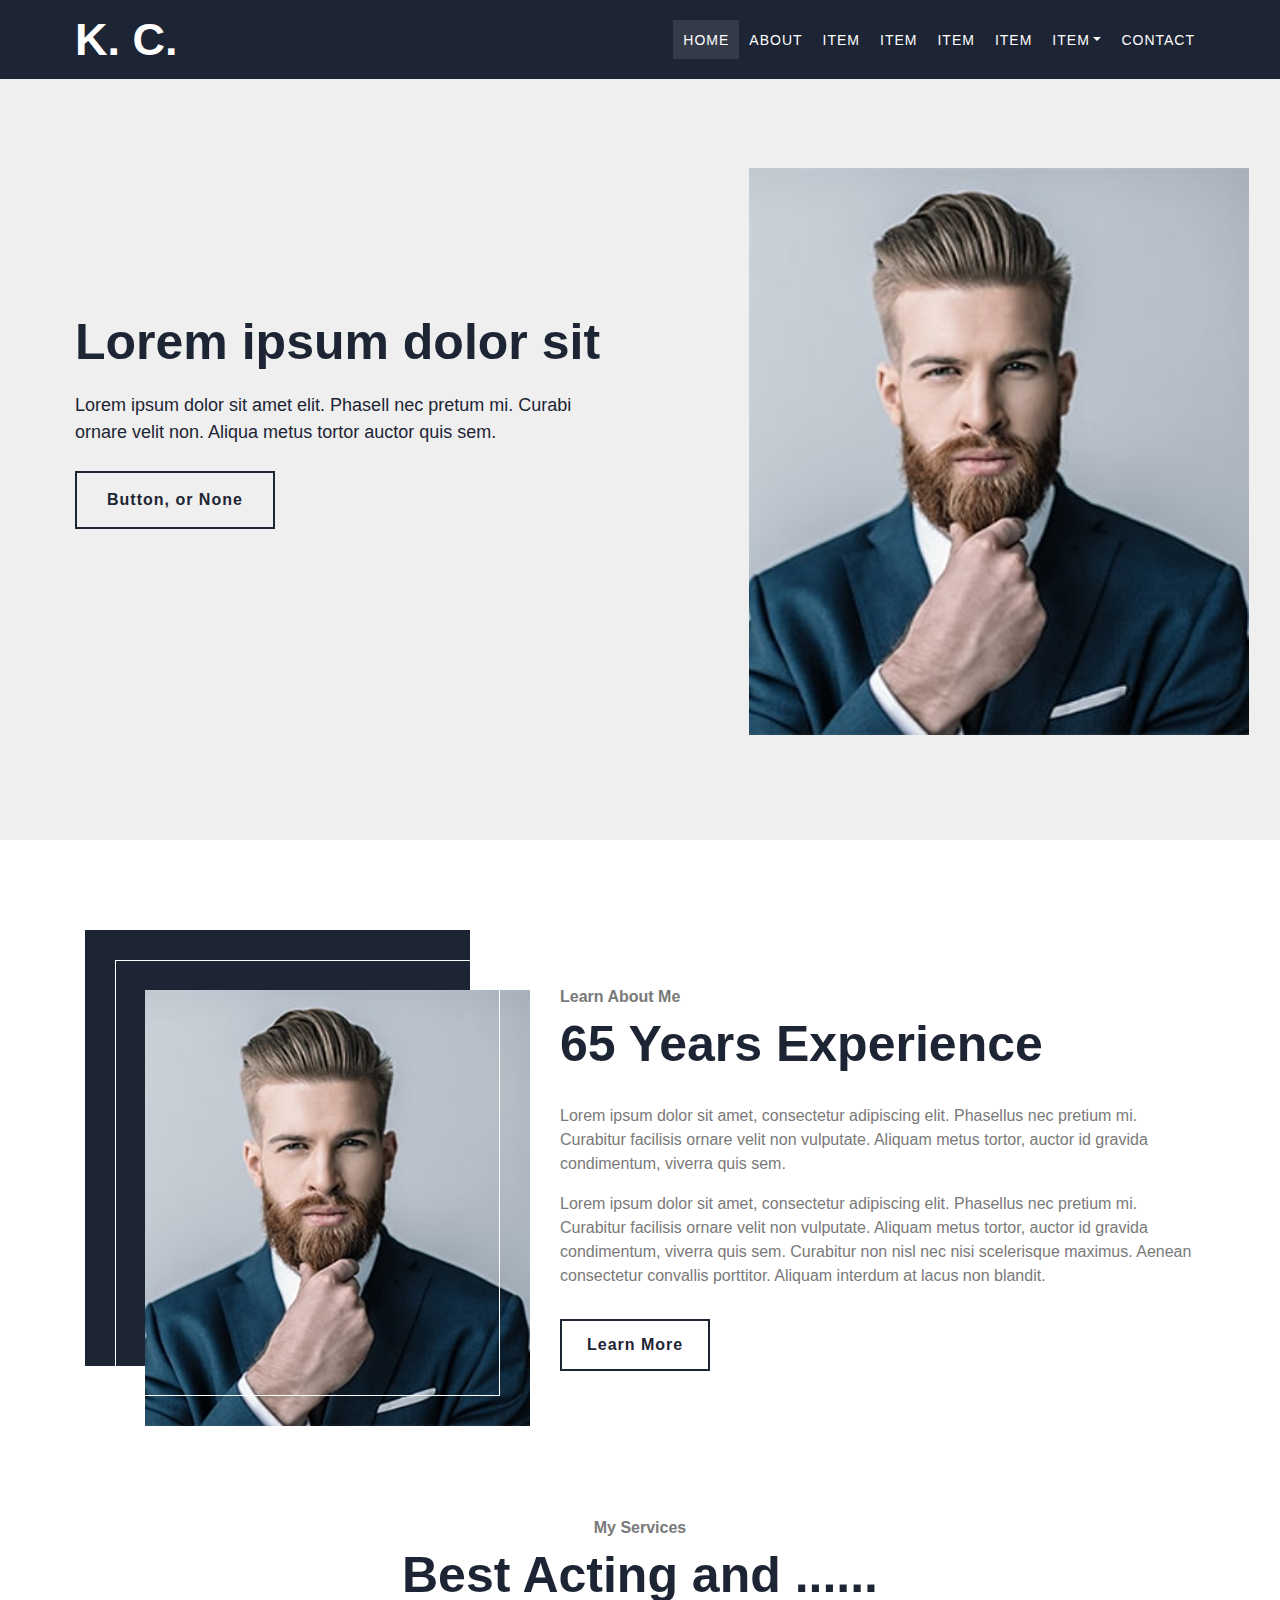
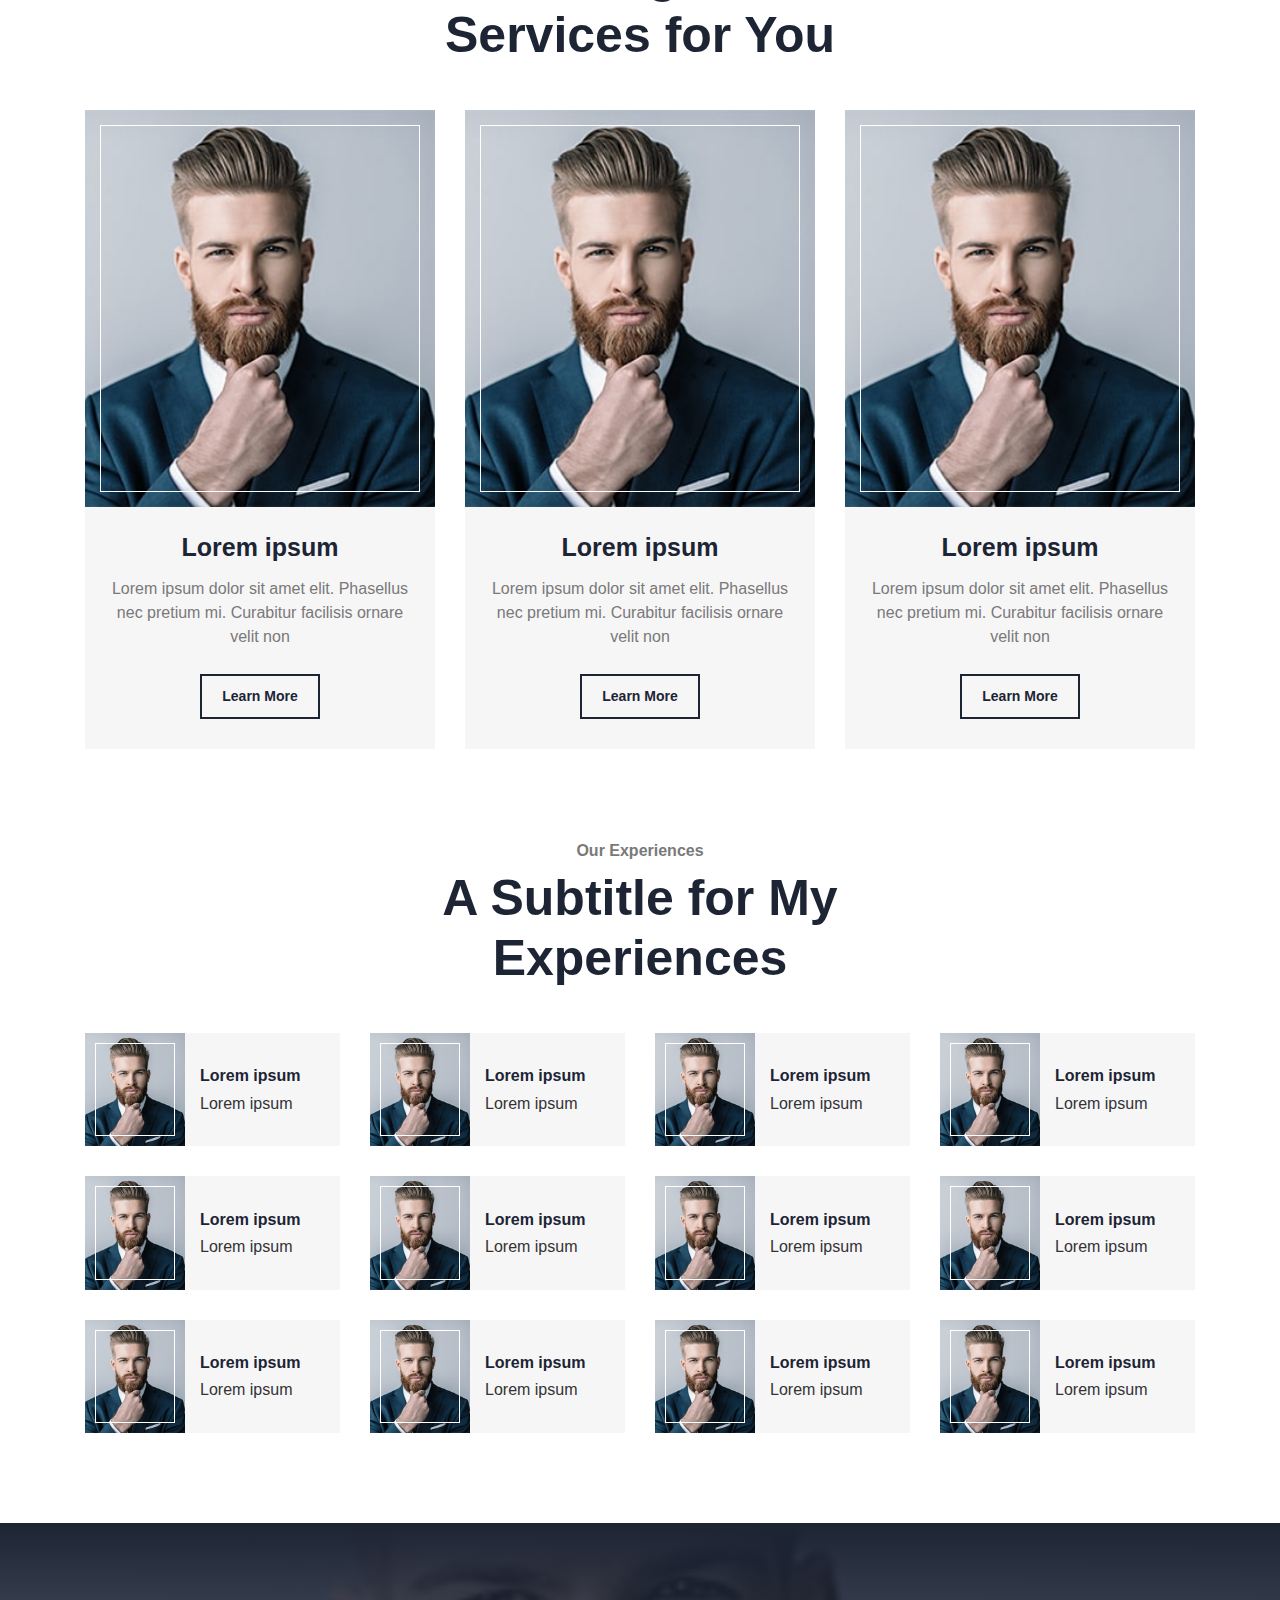
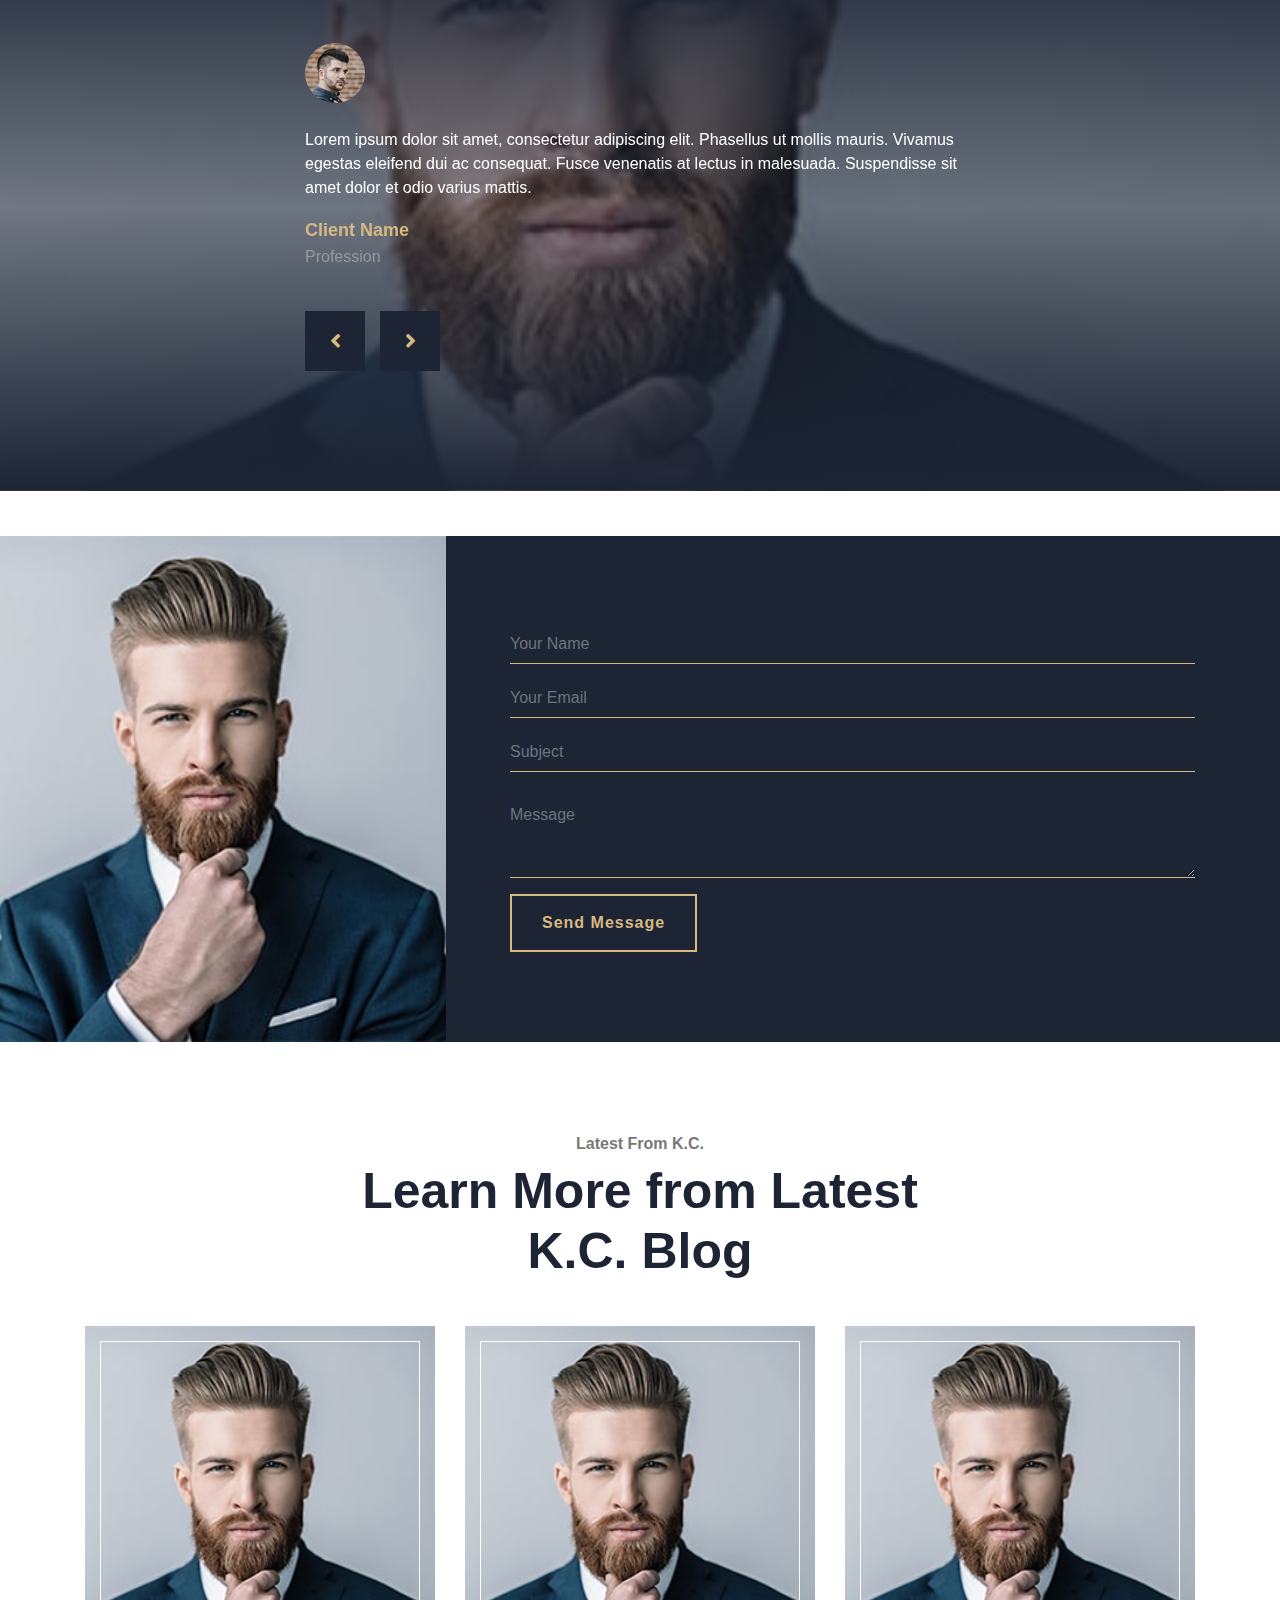
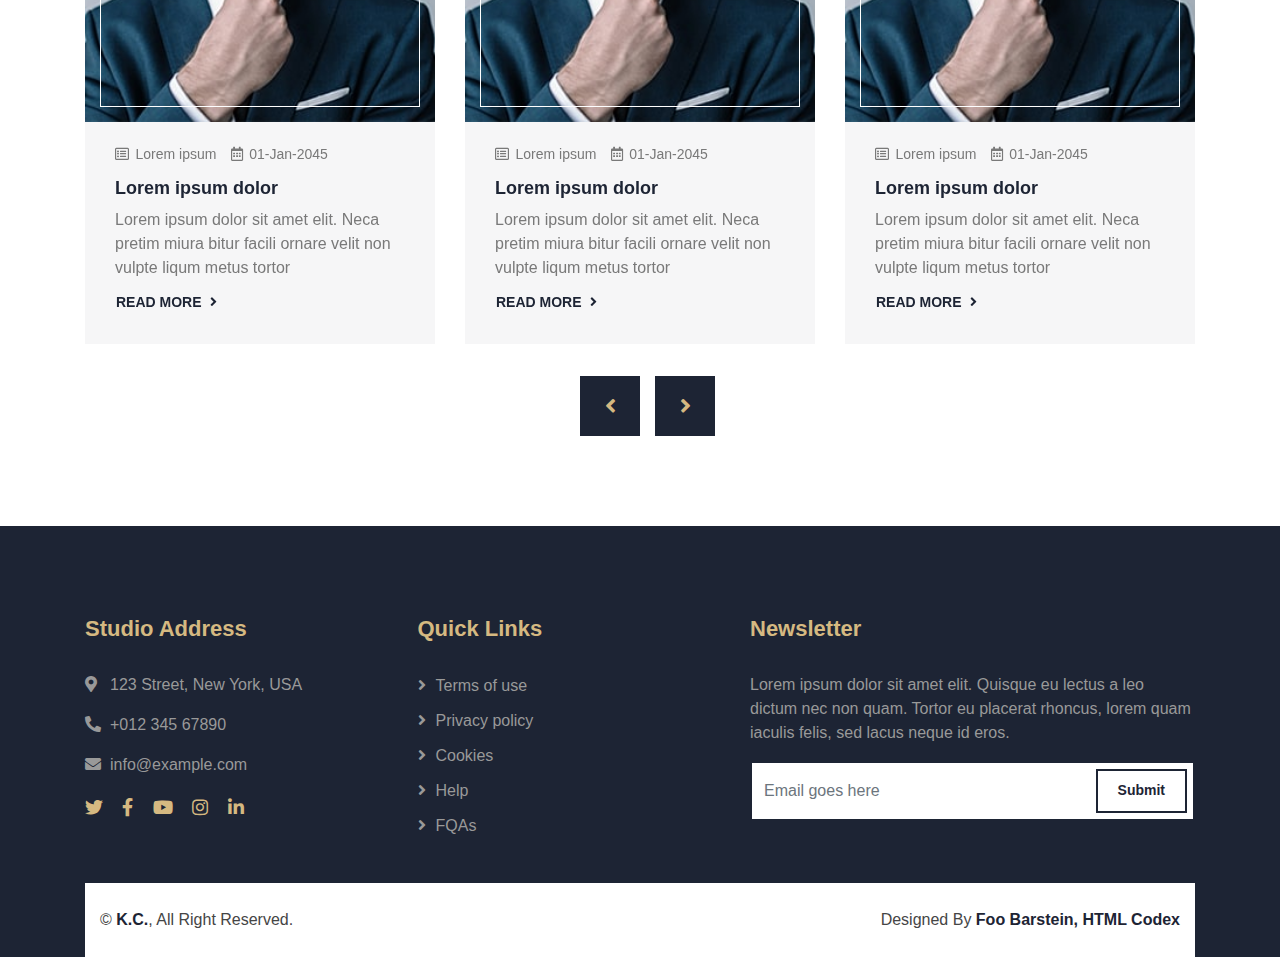
==== commit 865b0ff2: "fix pics" ====
--- a/index.html
+++ b/index.html
@@ -499,7 +499,7 @@
                 <div class="owl-carousel blog-carousel">
                     <div class="blog-item">
                         <div class="blog-img">
-                            <img src="img/blog-1.jpg" alt="Blog">
+                            <img src="img/team-3.jpg" alt="Blog">
                         </div>
                         <div class="blog-meta">
                             <i class="fa fa-list-alt"></i>
@@ -517,7 +517,7 @@
                     </div>
                     <div class="blog-item">
                         <div class="blog-img">
-                            <img src="img/blog-2.jpg" alt="Blog">
+                            <img src="img/team-3.jpg" alt="Blog">
                         </div>
                         <div class="blog-meta">
                             <i class="fa fa-list-alt"></i>
@@ -535,7 +535,7 @@
                     </div>
                     <div class="blog-item">
                         <div class="blog-img">
-                            <img src="img/blog-3.jpg" alt="Blog">
+                            <img src="img/team-3.jpg" alt="Blog">
                         </div>
                         <div class="blog-meta">
                             <i class="fa fa-list-alt"></i>
@@ -553,7 +553,7 @@
                     </div>
                     <div class="blog-item">
                         <div class="blog-img">
-                            <img src="img/blog-4.jpg" alt="Blog">
+                            <img src="img/team-3.jpg" alt="Blog">
                         </div>
                         <div class="blog-meta">
                             <i class="fa fa-list-alt"></i>
@@ -571,7 +571,7 @@
                     </div>
                     <div class="blog-item">
                         <div class="blog-img">
-                            <img src="img/blog-5.jpg" alt="Blog">
+                            <img src="img/team-3.jpg" alt="Blog">
                         </div>
                         <div class="blog-meta">
                             <i class="fa fa-list-alt"></i>
@@ -589,7 +589,7 @@
                     </div>
                     <div class="blog-item">
                         <div class="blog-img">
-                            <img src="img/blog-6.jpg" alt="Blog">
+                            <img src="img/team-3.jpg" alt="Blog">
                         </div>
                         <div class="blog-meta">
                             <i class="fa fa-list-alt"></i>
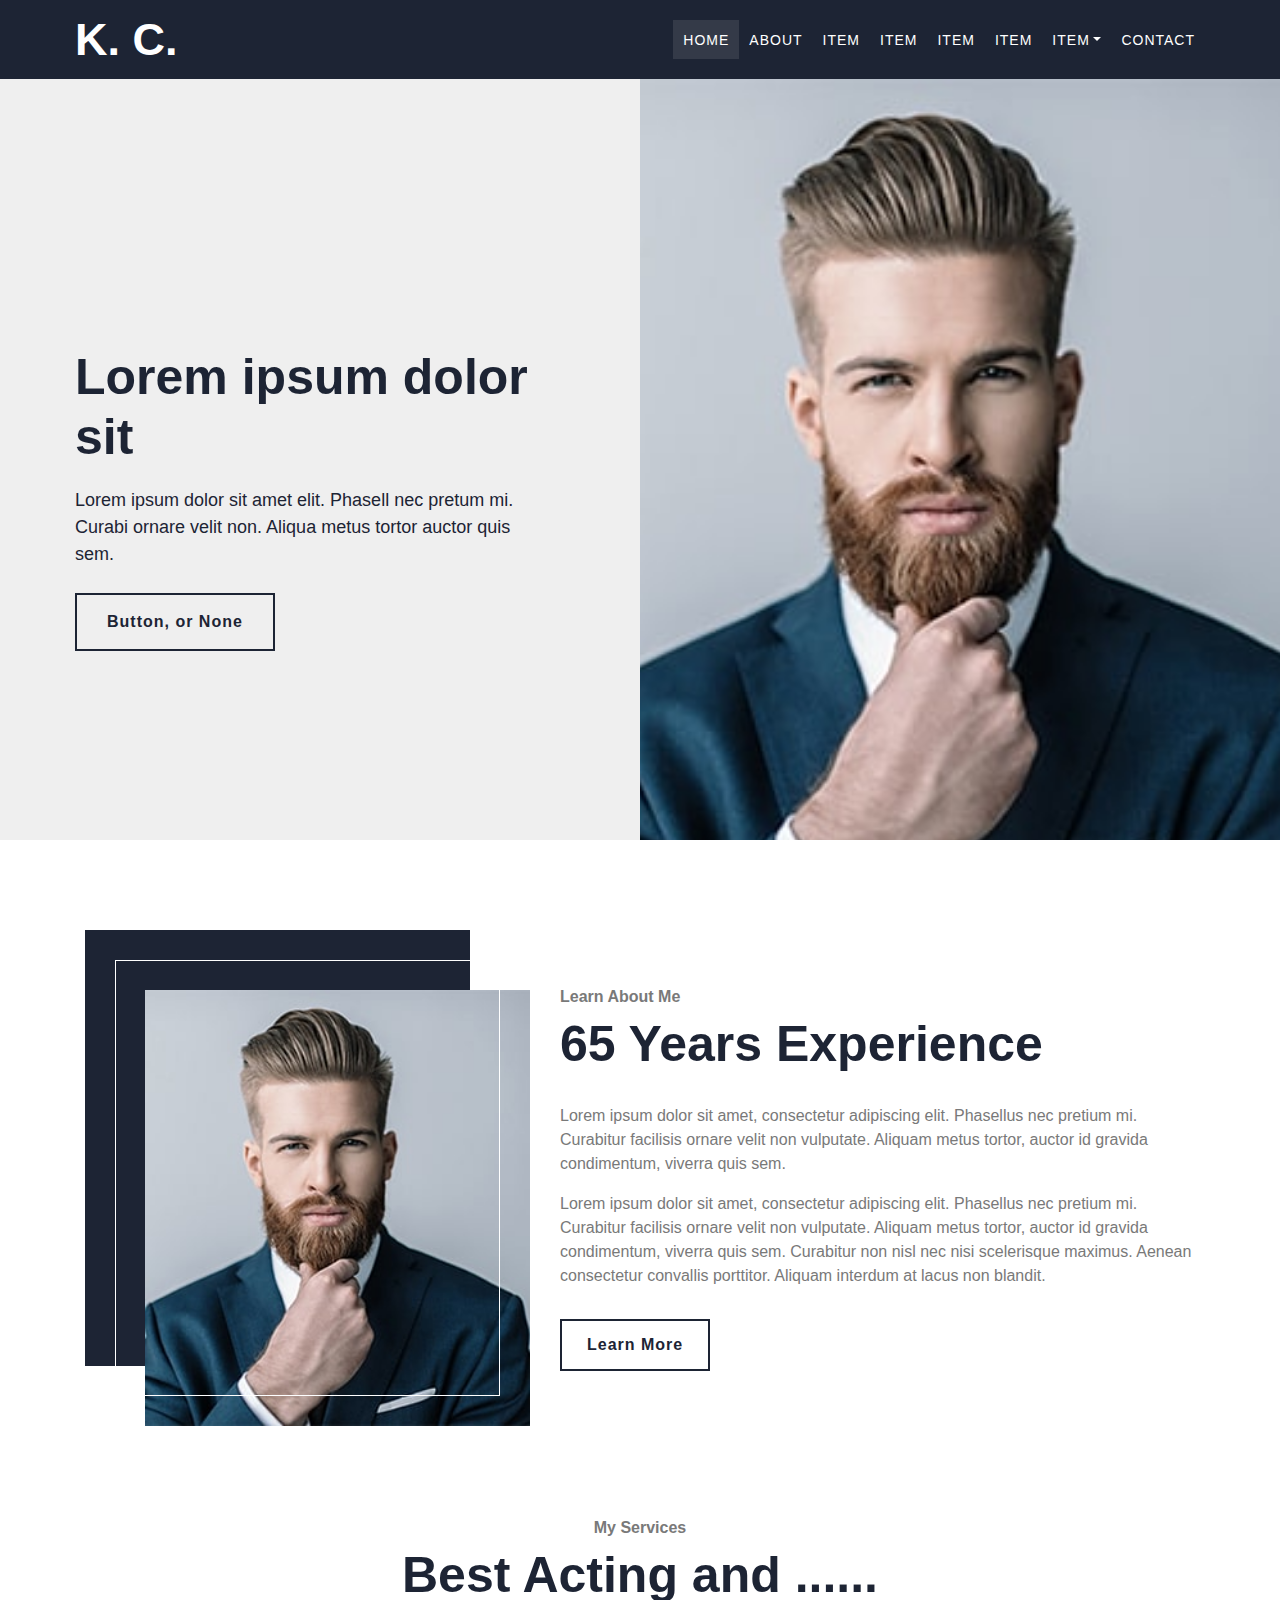
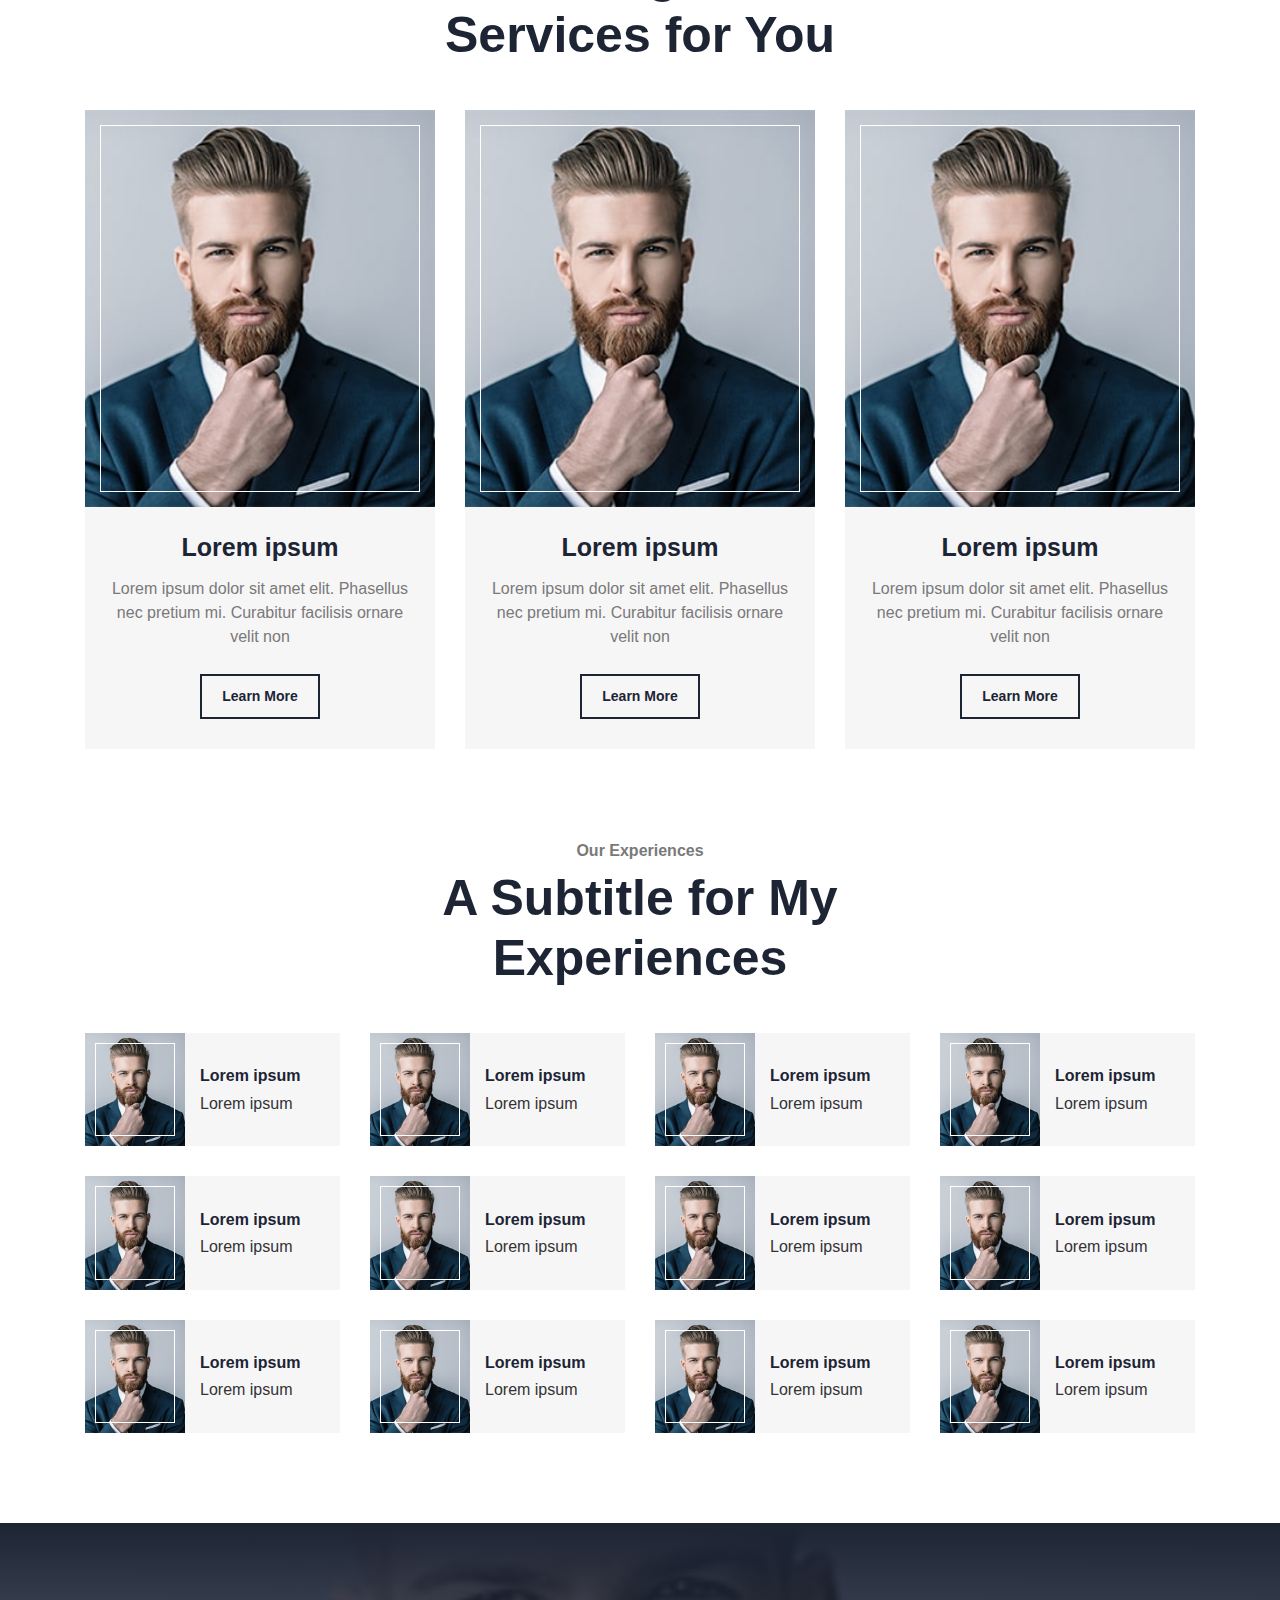
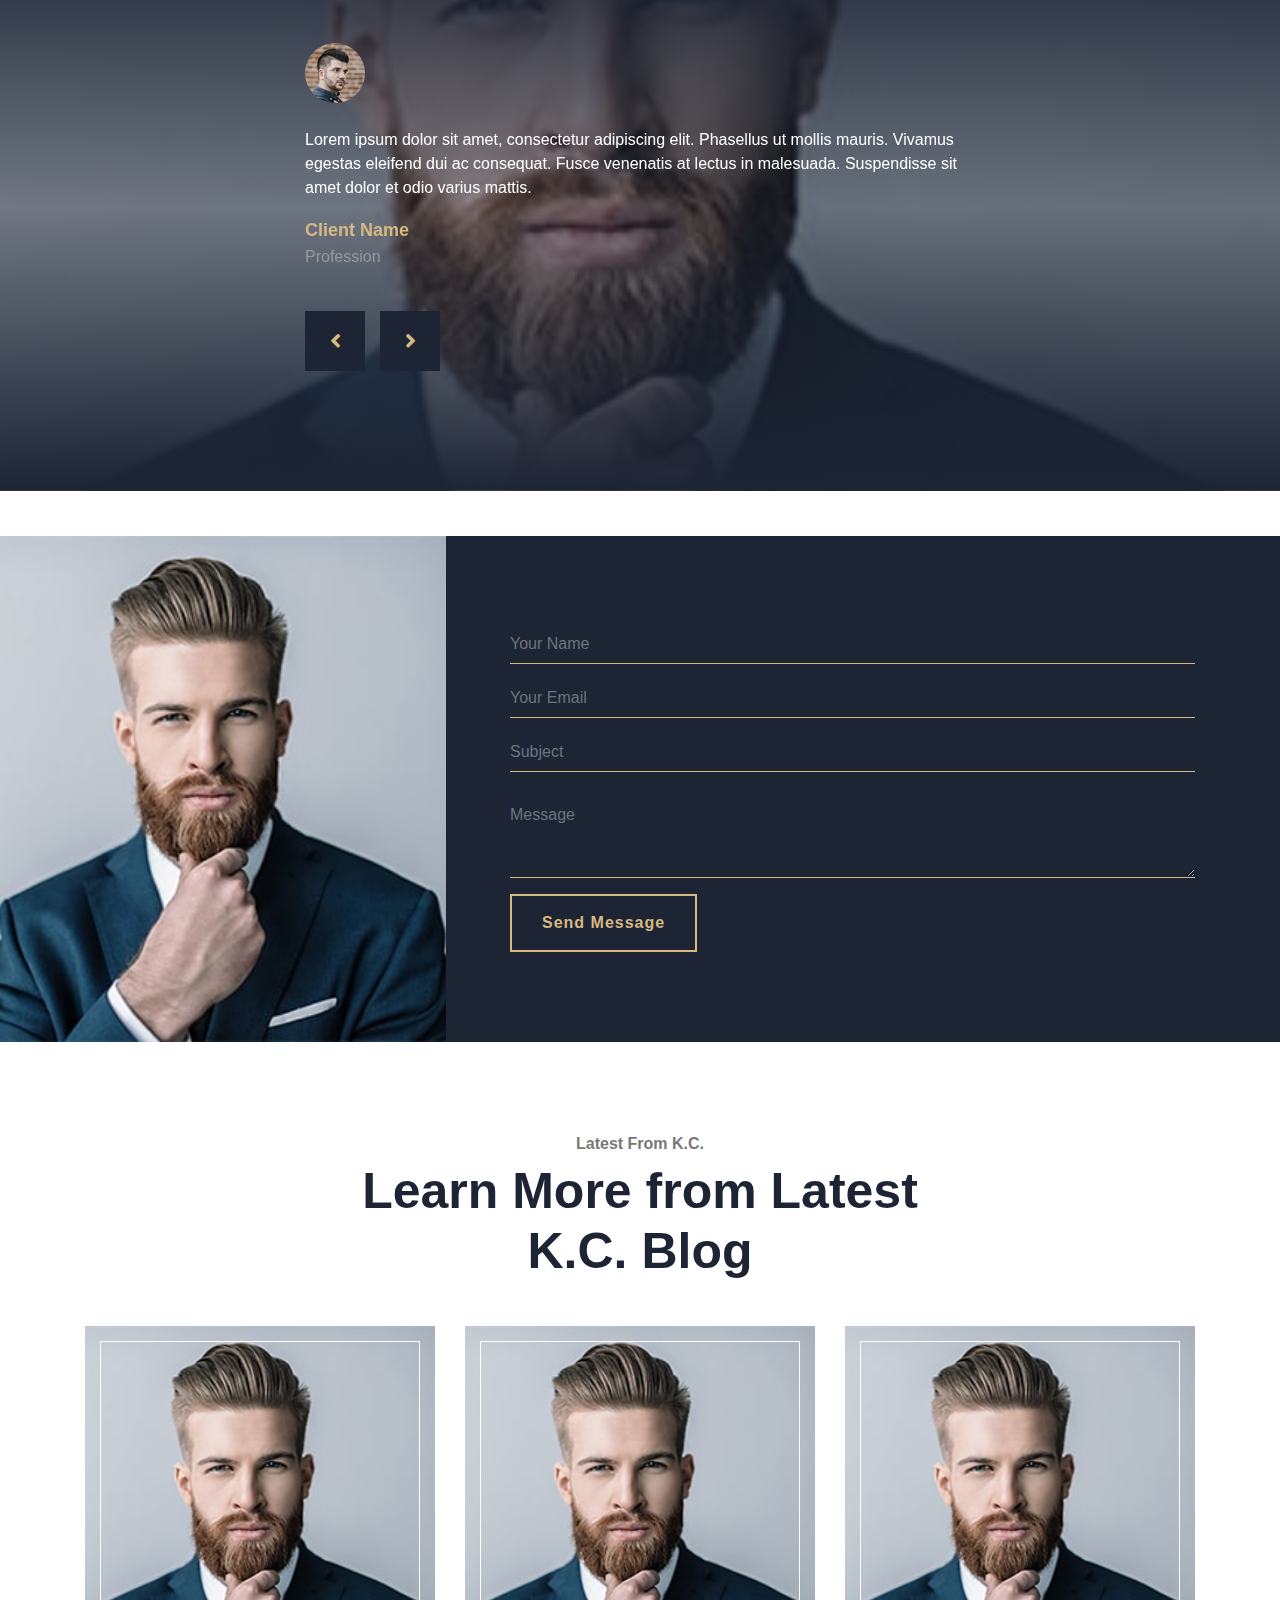
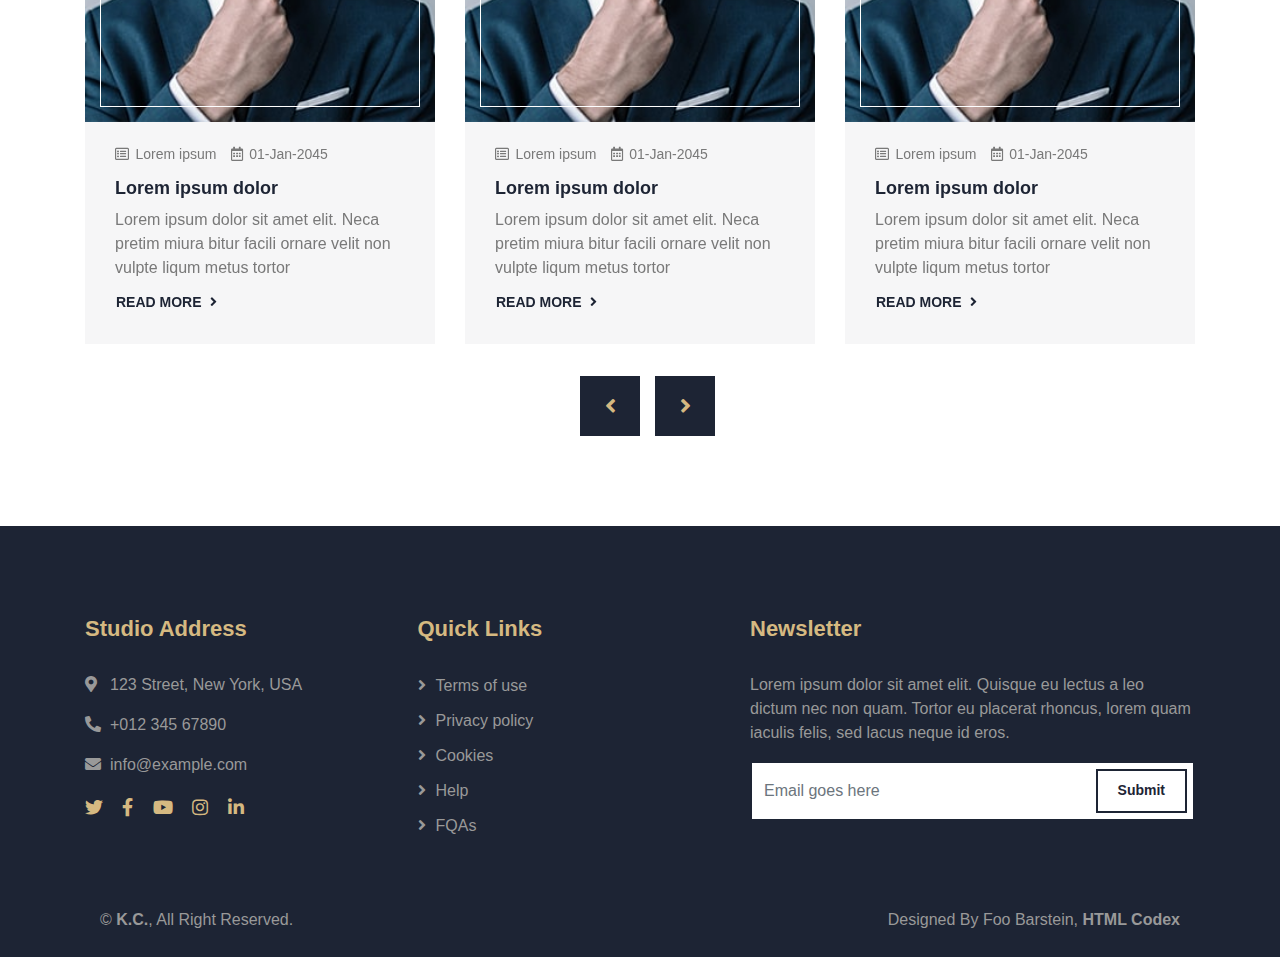
==== commit 4a23a09c: "change picture layout and color" ====
--- a/index.html
+++ b/index.html
@@ -100,10 +100,10 @@
                             <a class="btn" href="https://htmlcodex.com/barber-shop-template">Button, or None</a>
                         </div>
                     </div>
-                    <div class="col-sm-12 col-md-6 d-none d-md-block">
-                        <div class="hero-image">
-                            <img src="img/team-3.jpg" alt="Hero Image">
-                        </div>
+                    <div class="col-sm-12 col-md-6 d-none d-md-block hero-background-image">
+                        <!-- <div class="hero-image"> -->
+                            <!-- <img src="img/team-3.jpg" alt="Hero Image"> -->
+                        <!-- </div> -->
                     </div>
                 </div>
 <!--                 <button type="button" class="btn-play" data-toggle="modal" data-src="https://www.youtube.com/embed/DWRcNpR6Kdc" data-target="#videoModal">
@@ -664,7 +664,7 @@
                         <p>&copy; <a href="#">K.C.</a>, All Right Reserved.</p>
                     </div>
                     <div class="col-md-6">
-                        <p>Designed By <a href="https://htmlcodex.com">Foo Barstein, HTML Codex</a></p>
+                        <p>Designed By Foo Barstein,<a href="https://htmlcodex.com"> HTML Codex</a></p>
                     </div>
                 </div>
             </div>
--- a/css/style.css
+++ b/css/style.css
@@ -248,6 +248,16 @@
 /*******************************/
 /********** Hero CSS ***********/
 /*******************************/
+.hero .container-fluid {
+    /*margin-right: 0px;*/
+}
+.hero-background-image {
+    background: url(../img/team-3.jpg);
+    background-position: center;
+    background-repeat: no-repeat;
+    background-size: cover;
+}
+
 .hero {
     position: relative;
     width: 100%;
@@ -255,6 +265,9 @@
     height: calc(100vh - 60px);
     background: #efefef;
     overflow: hidden;
+    padding-top: 79px;
+    margin-right: 0px;
+
 }
 
 .hero .container-fluid {
@@ -277,6 +290,7 @@
 .hero .hero-text {
     position: relative;
     padding-left: 75px;
+    padding-right: 75px;
     height: calc(100vh - 60px);
     display: flex;
     align-items: flex-start;
@@ -481,7 +495,7 @@
     margin-bottom: 45px;
     padding: 150px 0 90px 0;
     text-align: center;
-    background: #D5B981;
+    background: #add8e6;
 }
 
 .page-header h2 {
@@ -1383,14 +1397,15 @@
 }
 
 .footer .copyright .row {
-    background: #ffffff;
+    background: #1d2434;
     padding-top: 25px;
     padding-bottom: 25px;
+    color: #999999;
 }
 
 .footer .copyright p {
     margin: 0;
-    color: #454545;
+    color: #999999;
 }
 
 .footer .copyright .col-md-6:last-child p {
@@ -1398,12 +1413,12 @@
 }
 
 .footer .copyright p a {
-    color: #1d2434;
+    color: #999999;
     font-weight: 700;
 }
 
 .footer .copyright p a:hover {
-    color: #D5B981;
+    color: #999999;
 }
 
 @media (max-width: 767.98px) {
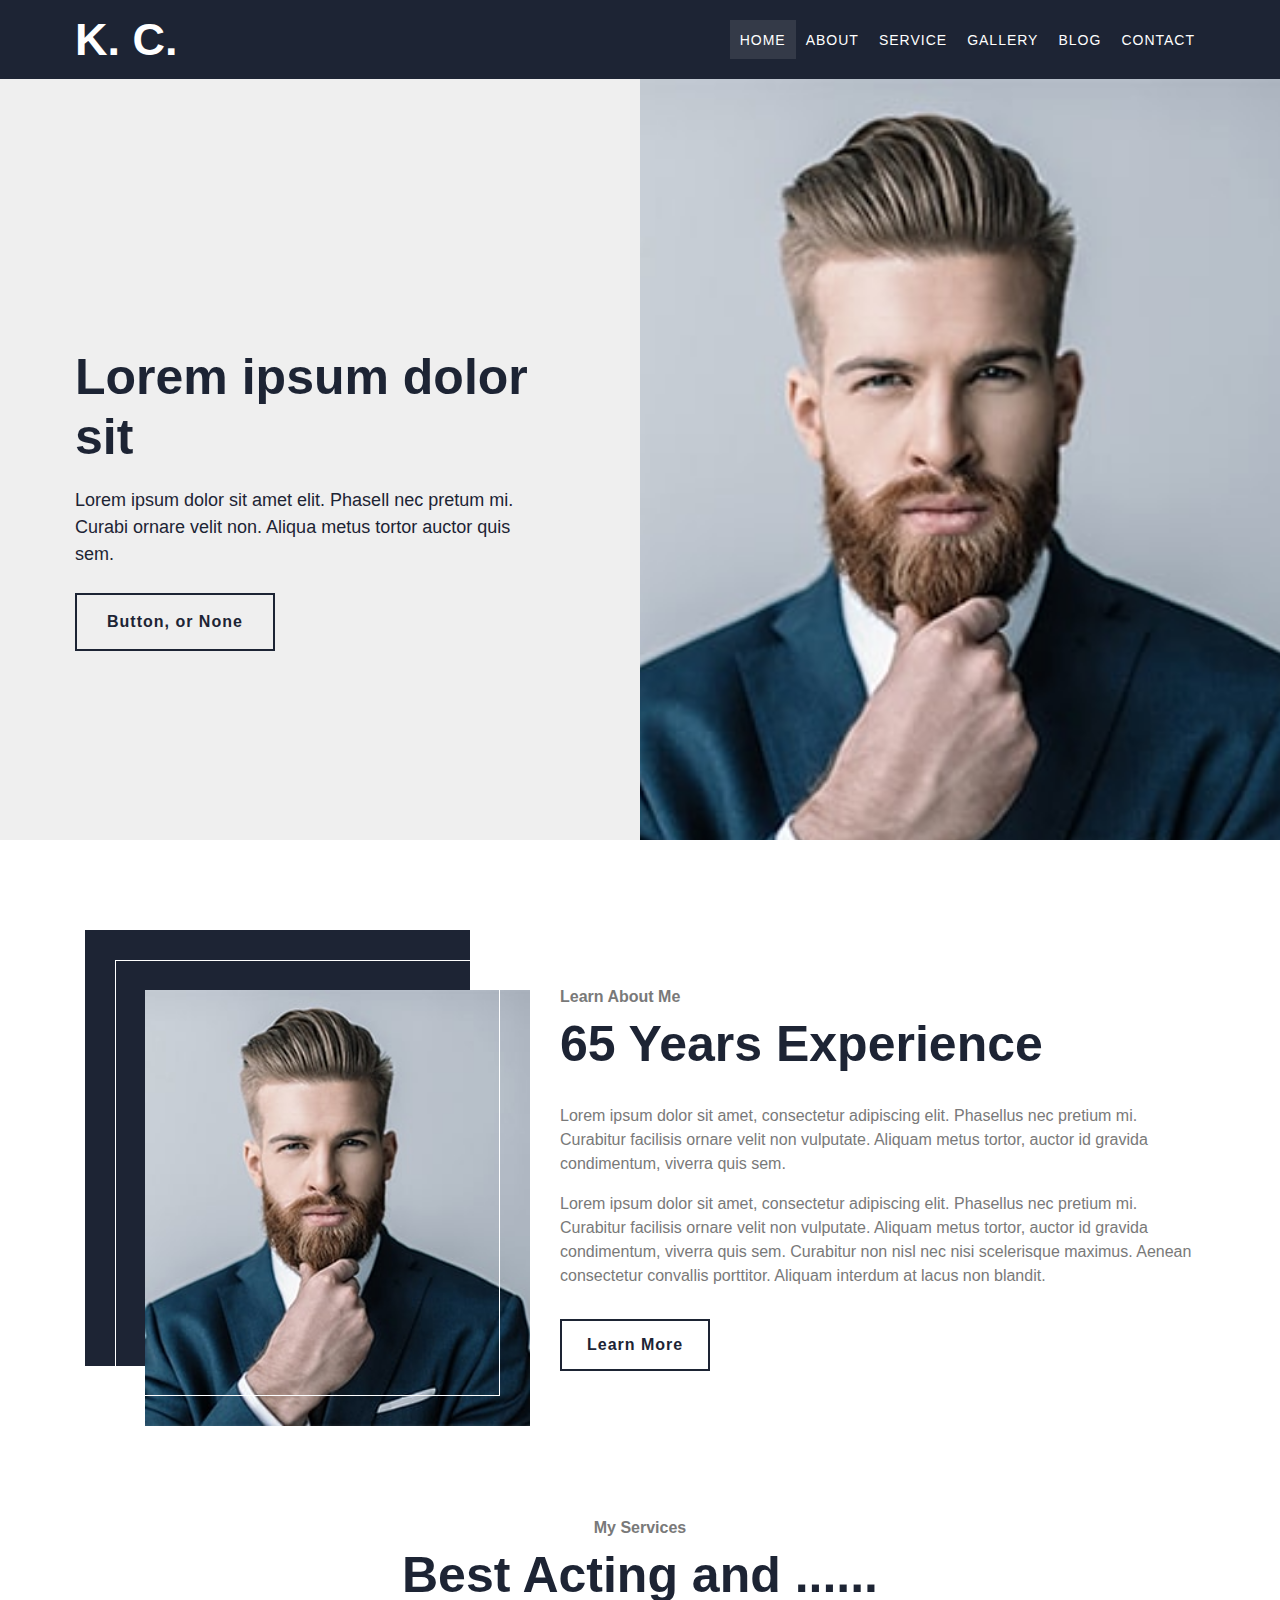
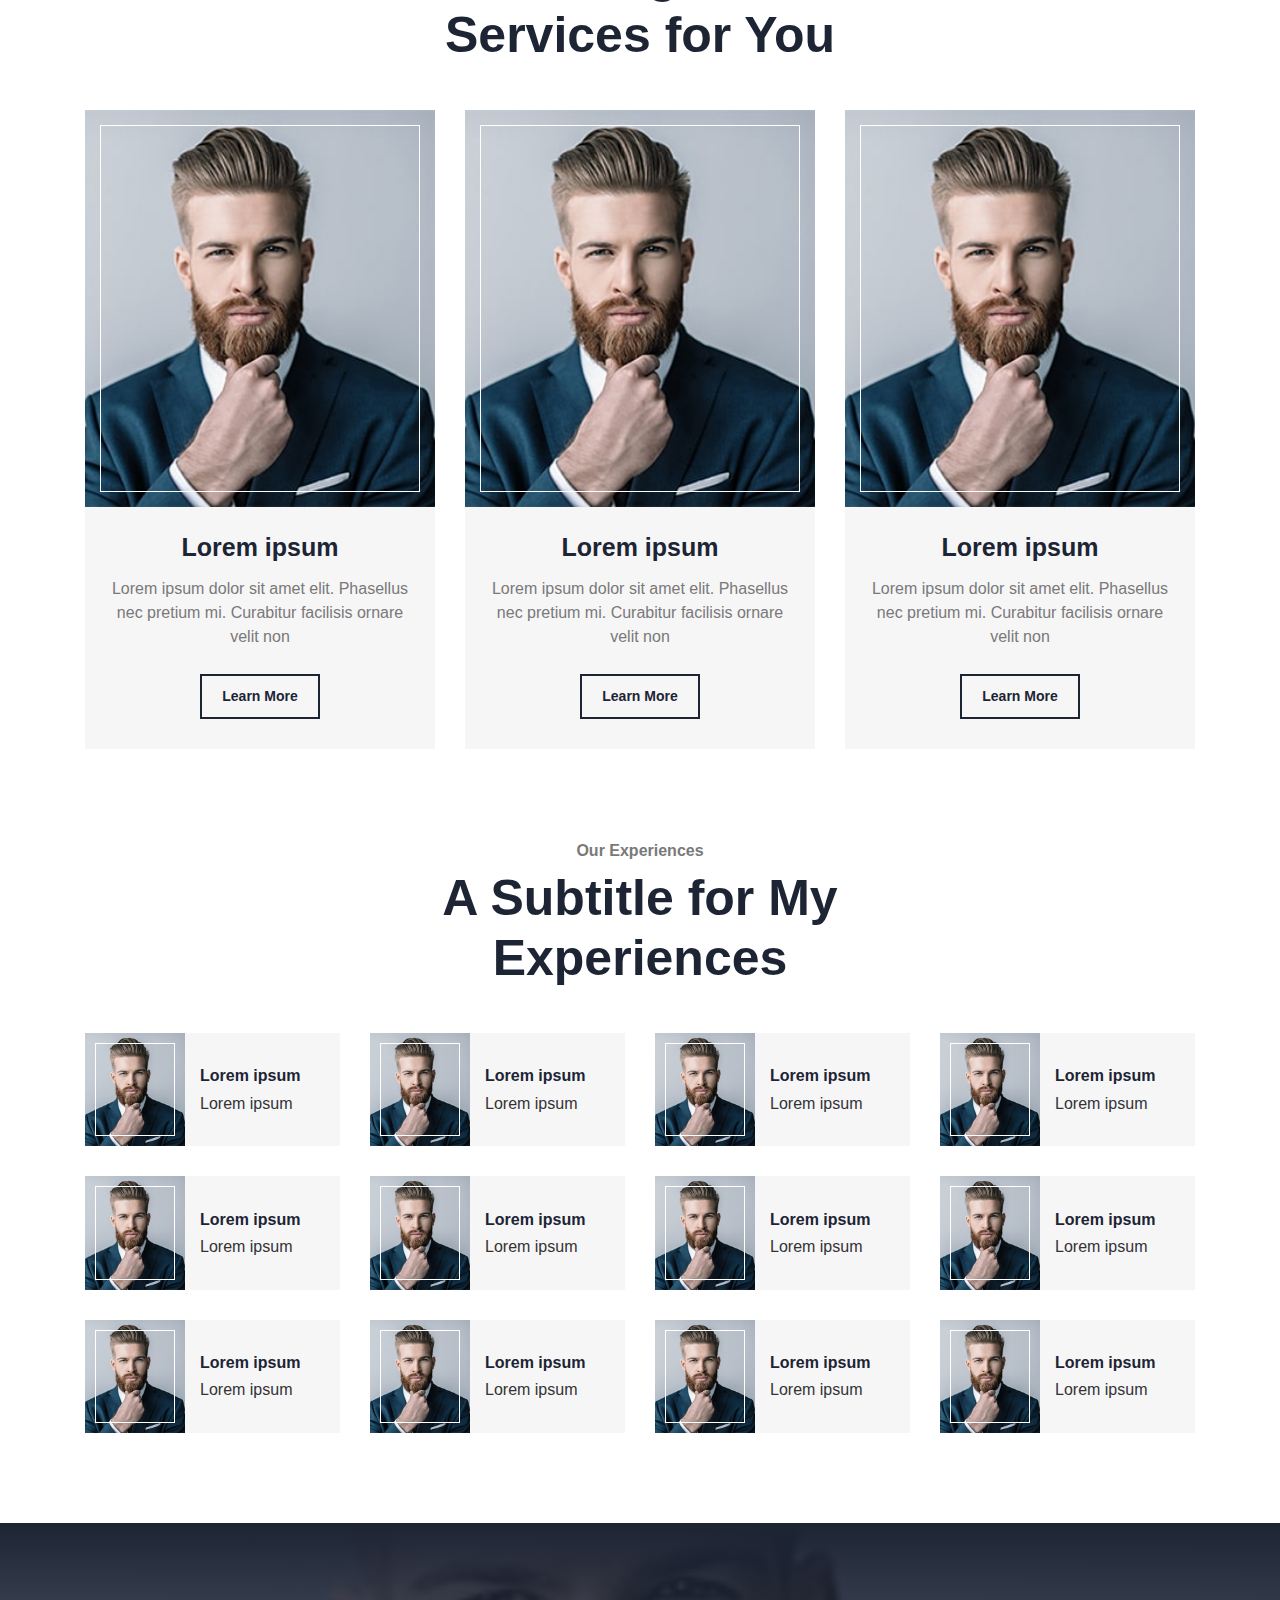
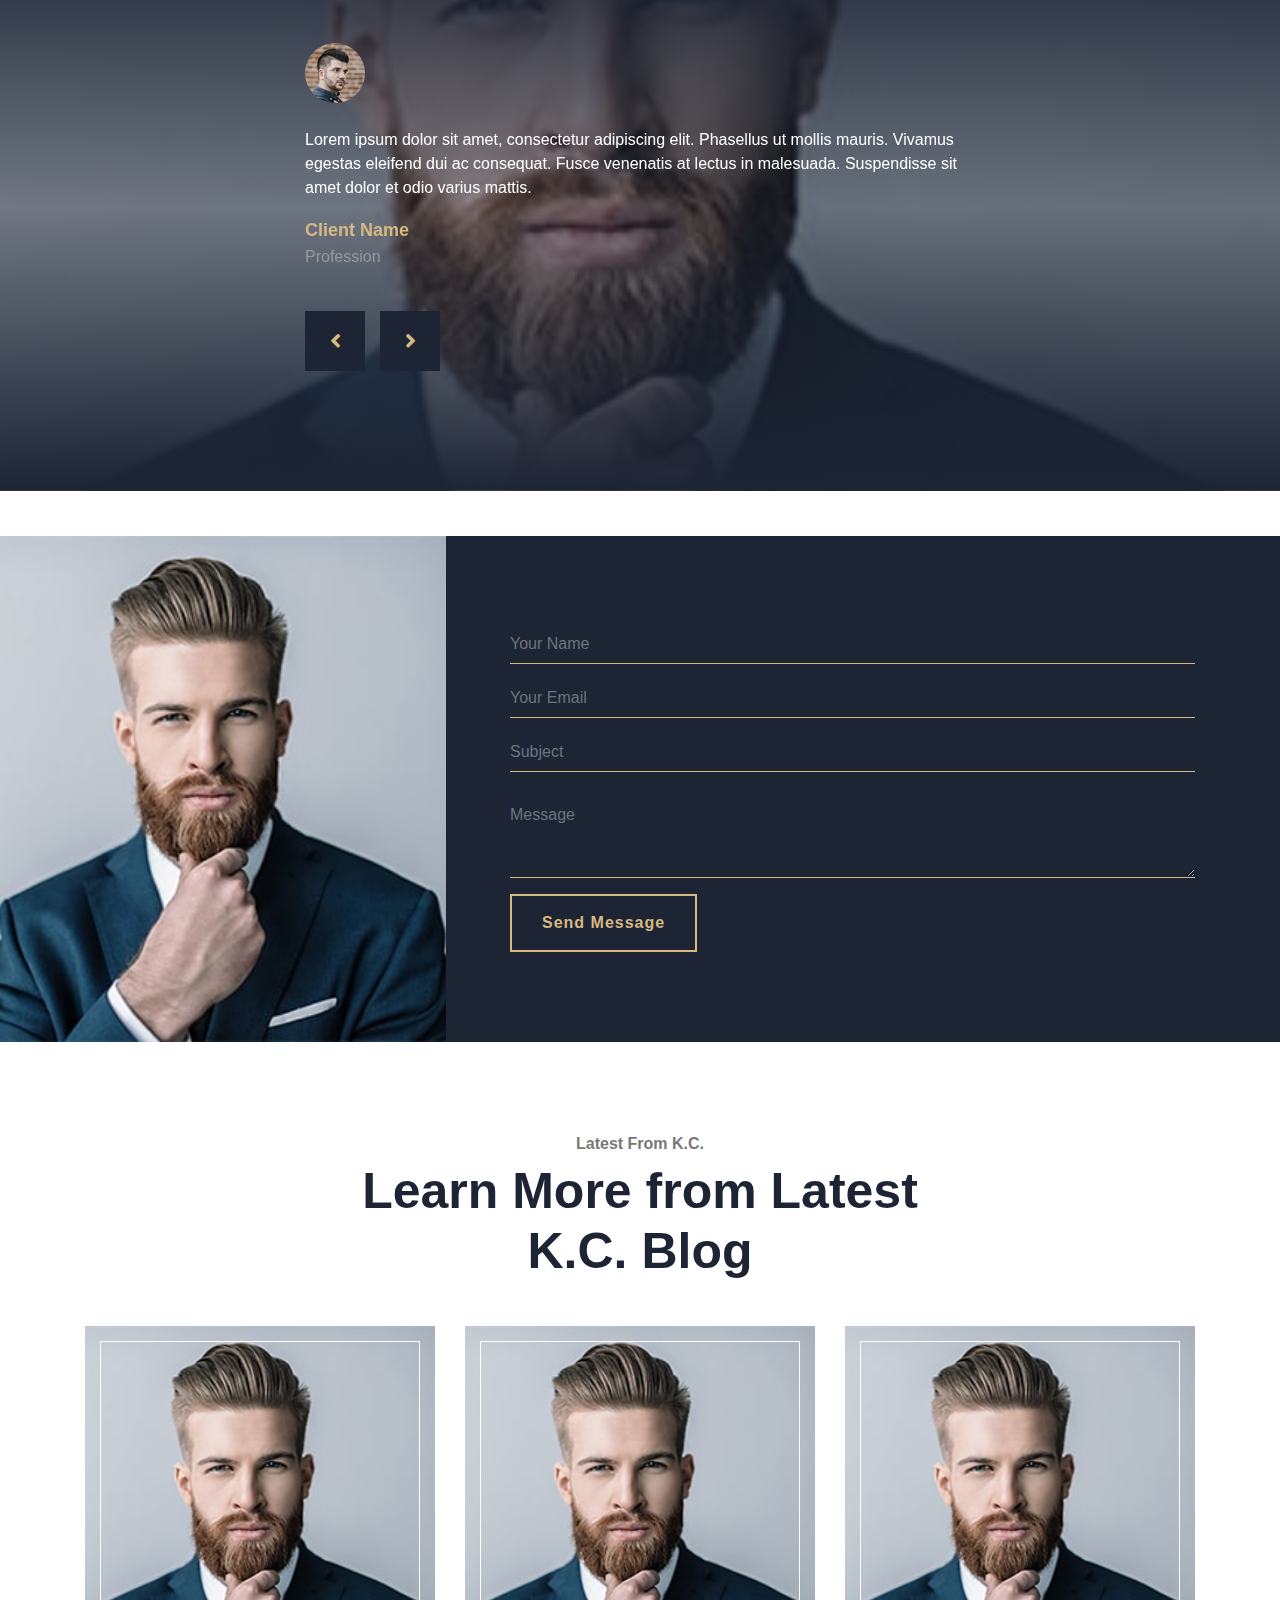
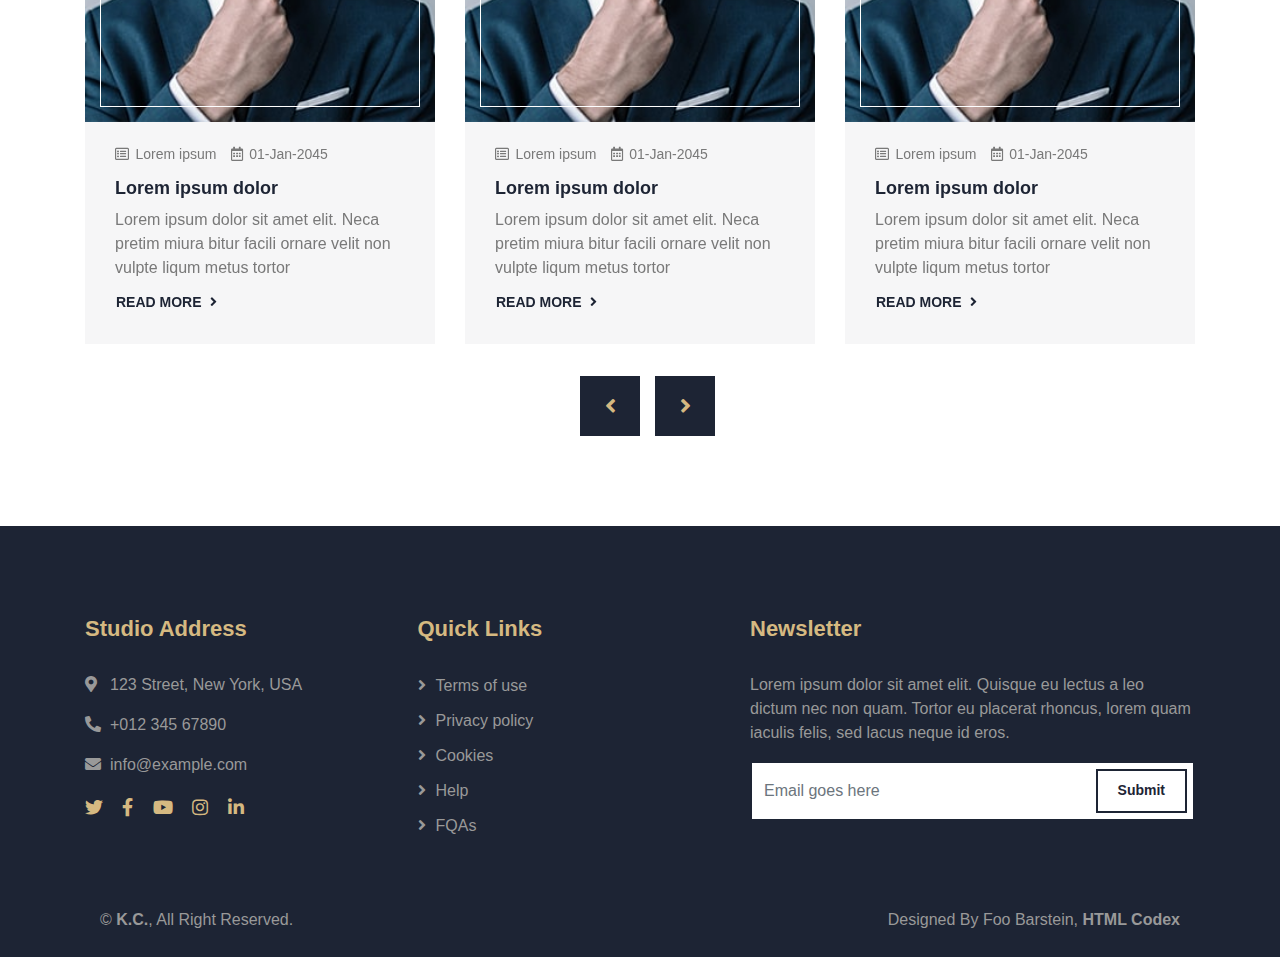
==== commit 840c45f5: "add pages" ====
--- a/index.html
+++ b/index.html
@@ -68,17 +68,17 @@
                     <div class="navbar-nav ml-auto">
                         <a href="index.html" class="nav-item nav-link active">Home</a>
                         <a href="about.html" class="nav-item nav-link">About</a>
-                        <a href="#" class="nav-item nav-link">Item</a>
-                        <a href="#" class="nav-item nav-link">Item</a>
-                        <a href="#" class="nav-item nav-link">Item</a>
-                        <a href="#" class="nav-item nav-link">Item</a>
+                        <a href="service.html" class="nav-item nav-link">service</a>
+                        <a href="portfolio.html" class="nav-item nav-link">Gallery</a>
+                        <a href="blog.html" class="nav-item nav-link">Blog</a>
+<!--                         <a href="#" class="nav-item nav-link">Item</a>
                         <div class="nav-item dropdown">
                             <a href="#" class="nav-link dropdown-toggle" data-toggle="dropdown">Item</a>
                             <div class="dropdown-menu">
                                 <a href="#" class="dropdown-item">Item</a>
                                 <a href="#" class="dropdown-item">Item</a>
                             </div>
-                        </div>
+                        </div> -->
                         <a href="contact.html" class="nav-item nav-link">Contact</a>
                     </div>
                 </div>
